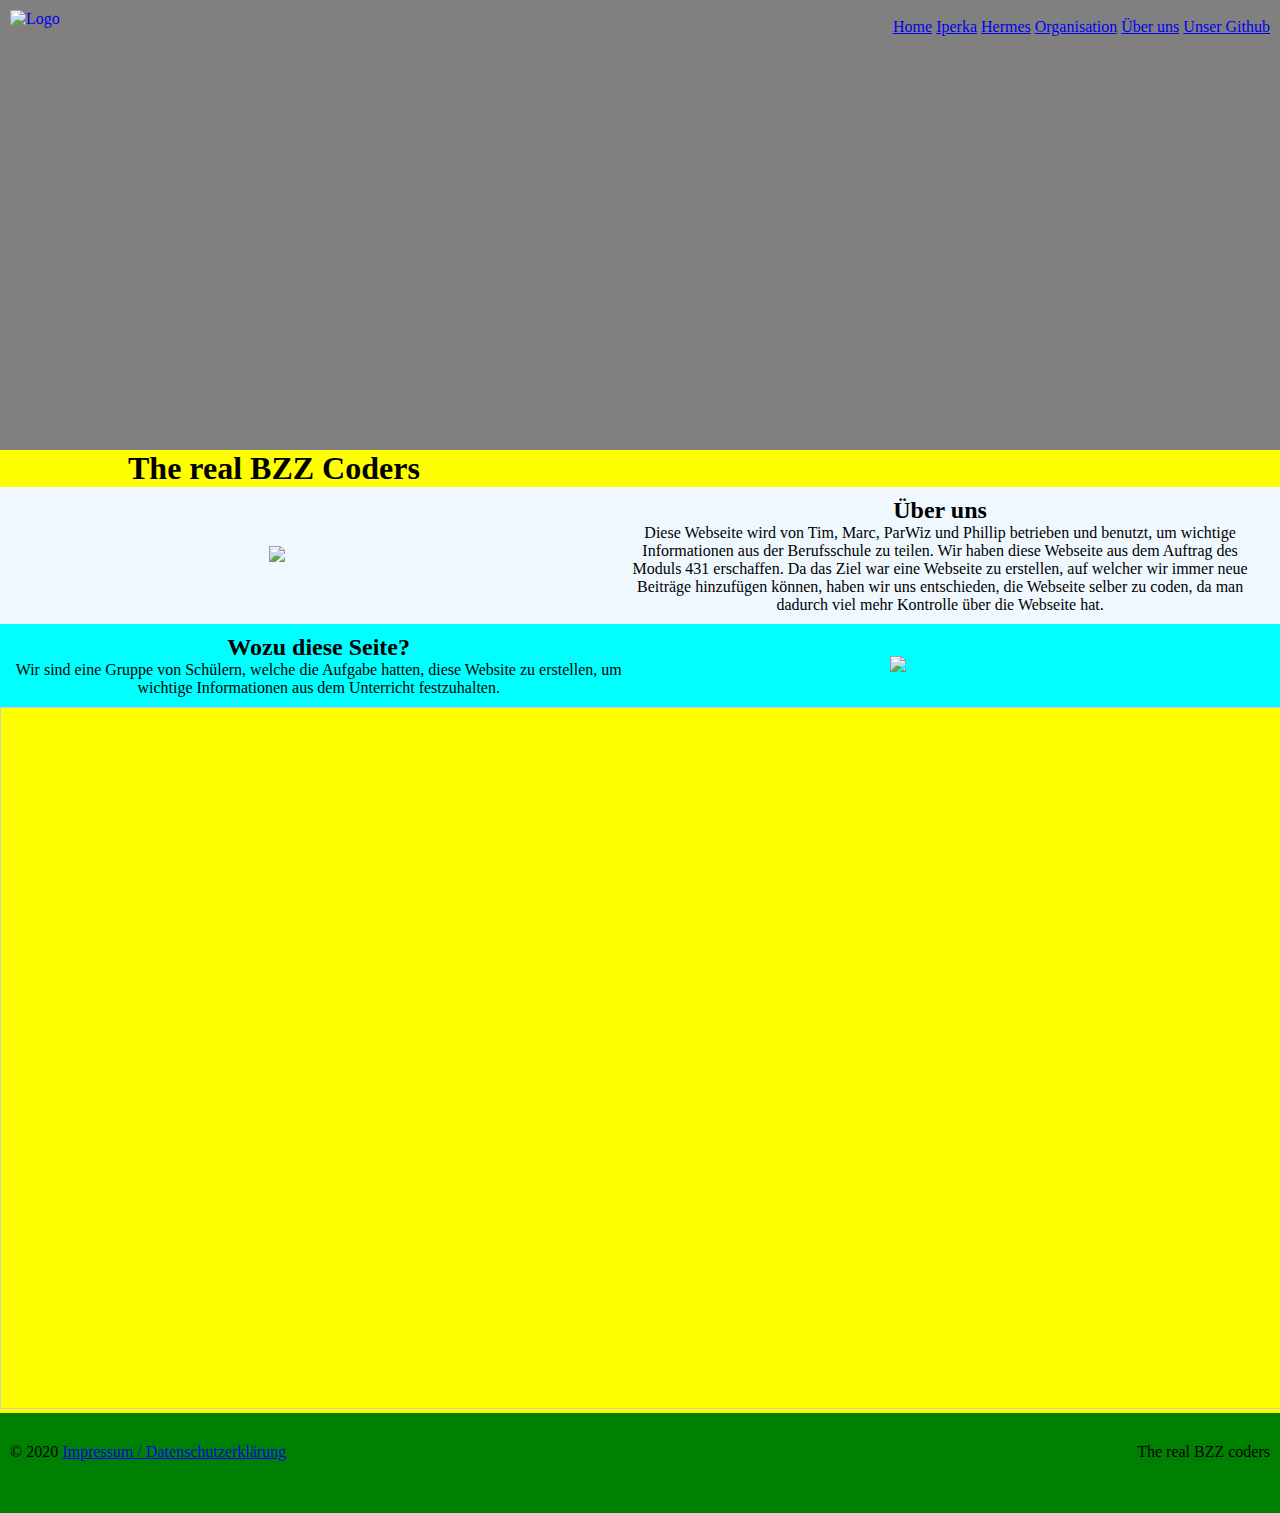
==== index.html @ c365f492 "added home thingi yey" ====
<!DOCTYPE html>
<html lang="de" dir="ltr">
  <head>
    <meta charset="utf-8">
    <link rel="stylesheet" href="css/style.css" />
    <title>Website BZZ</title> <!--TODO: Adjust title-->
  </head>
  <body>
    <div id="wrapper">
      <header>
        <div id="logo">
          <a href="index.html"><img src="/img/placeholder_logo.png" alt="Logo" id="logo_header"></a> <!--TODO: Add logo, image or text-->
        </div>

        <nav id="top_nav">
          <ul>
            <li><a href="index.html">Home</a></li>
            <li><a href="pages/iperka.html">Iperka</a></li>
            <li><a href="pages/hermes.html">Hermes</a></li>
            <li><a href="pages/organisation.html">Organisation</a></li>
            <li><a href="pages/ueber_uns.html">Über uns</a></li>
            <li><a href="https://github.com/The-real-BZZ-Coders" target="_blank">Unser Github</a></li>
          </ul>
        </nav>
      </header>

      <main>
        <h1>The real BZZ Coders</h1>

        <section id="section_about"> <!--TODO: Small description about us-->
          <div class="image_side_div"> <!--The image needs to be on the side-->
            <img src="https://via.placeholder.com/400x200"> <!--placeholder image-->
          </div>

          <div class="text_side_div"> <!--The Text needs to be on the right-->
            <h2>Über uns</h2>

            Diese Webseite wird von Tim, Marc, ParWiz und Phillip betrieben und benutzt,
            um wichtige Informationen aus der Berufsschule zu teilen.
            Wir haben diese Webseite aus dem Auftrag des Moduls 431 erschaffen.
            Da das Ziel war eine Webseite zu erstellen, auf welcher wir immer neue Beiträge hinzufügen können,
            haben wir uns entschieden, die Webseite selber zu coden, da man dadurch viel mehr Kontrolle über die Webseite hat.
          </span>
        </section>

        <section id="section_us"> <!-- QUESTION: für was isch de abschnitt scho wieder denkt??? -->
          <div class="text_side_div"> <!--The text needs to be on the left-->
            <h2>Wozu diese Seite?</h2>

            Wir sind eine Gruppe von Schülern, welche die Aufgabe hatten, diese Website zu erstellen, um wichtige Informationen
            aus dem Unterricht festzuhalten.
          </div>

          <div class="image_side_div"> <!--The image needs to be on the side-->
            <img src="https://via.placeholder.com/400x200"> <!--placeholder image-->
          </div>
        </section>

        <iframe class="clickup-embed" src="https://share.clickup.com/g/h/4-4654868-7/97e18bce96de916" frameborder="0" onmousewheel="" width="100%" height="700px" style="background: transparent; border: 1px solid #ccc;"></iframe>
      </main>

      <footer>
        <div id="footer_left"><!--TODO:delete Link-->
          &copy; 2020 <a id="link_footer" href="https://www.youtube.com/watch?v=dQw4w9WgXcQ" target="_blank">Impressum / Datenschutzerklärung</a>
        </div>

        <div id="footer_right">
          The real BZZ coders
        </div>
      </footer>
    </div>
  </body>
</html>
---- css/style.css ----
* {
  /*Removing the border around the website*/
  margin: 0;
  padding: 0;
}

html /*The full html*/{
  background-color: indigo; /*Background color*/
}

/*================Wrapper================*/
#wrapper /*The whole site*/ {
}

/*================Header================*/
header /*The whole header*/ {
  position: relative;
  padding: 0px 10px; /*distance on the left and the right, no distance on top or bottom*/
  background-color: gray; /*Background color*/
  min-height: 50vh; /*The minimum height of the header. it CAN'T be less than that*/
}

header div {
  display: inline-block;
  vertical-align: middle; /*Vertically align / center it*/
}

#top_nav /*The whole navigation in the top*/ {
  text-align: right; /*put it to the right side*/
}

#top_nav ul li /*All "li" in the top navigation*/ {
  display: inline-block; /*Put them on one line*/
}

#logo_header /*Logo in header*/ {
  position: absolute;
  min-width: 100px; /*The minimum width of the logo. it CANT be less than that*/
  max-width: 60%;
}

/*================Main================*/
main /*The whole main*/ {
  background-color: yellow; /*background color*/
}

main section /*Every section inside of main*/ {
  padding: 10px; /*Adding a distance around every section*/
}

main section div /*The whole div inside section inside main*/ {
  width: 49%; /*because of divs, 50% does not work -_-*/
  vertical-align: middle; /*Vertically align / center it*/
  display: inline-block; /*put everything inside the div on one line*/
}

main section div img /*Every image inside a div inside a section inside main*/ {
  min-width: 100px; /*Don't go under this limit*/
  max-width: 100%; /*Don't go over the original resolution*/
}

h1 {
  position: relative;
  top: 0px;
  left: 10%;
}

#section_about {
  background-color: aliceblue;
}

#section_us {
  background-color: aqua;
}

.text_side_div, .image_side_div {
  text-align: center;
}

/*================Footer================*/
footer /*the whole footer*/ {
  padding: 0px 10px; /*distance on the left and the right, no distance on top or bottom*/
  min-height: 100px; /*The minimum height of the footer. it CANT be less than that*/
  background-color: green; /*background color*/
}

#footer_left, #footer_right /*both "boxes" in the footer*/ {
  margin-top: 30px; /*Distance from the top footer border*/
}

#footer_left /*Only the left footer "box"*/ {
  float: left; /*float on the left side*/
}

#footer_right /*only the right footer "box"*/ {
  float: right; /*float on the right side*/
}
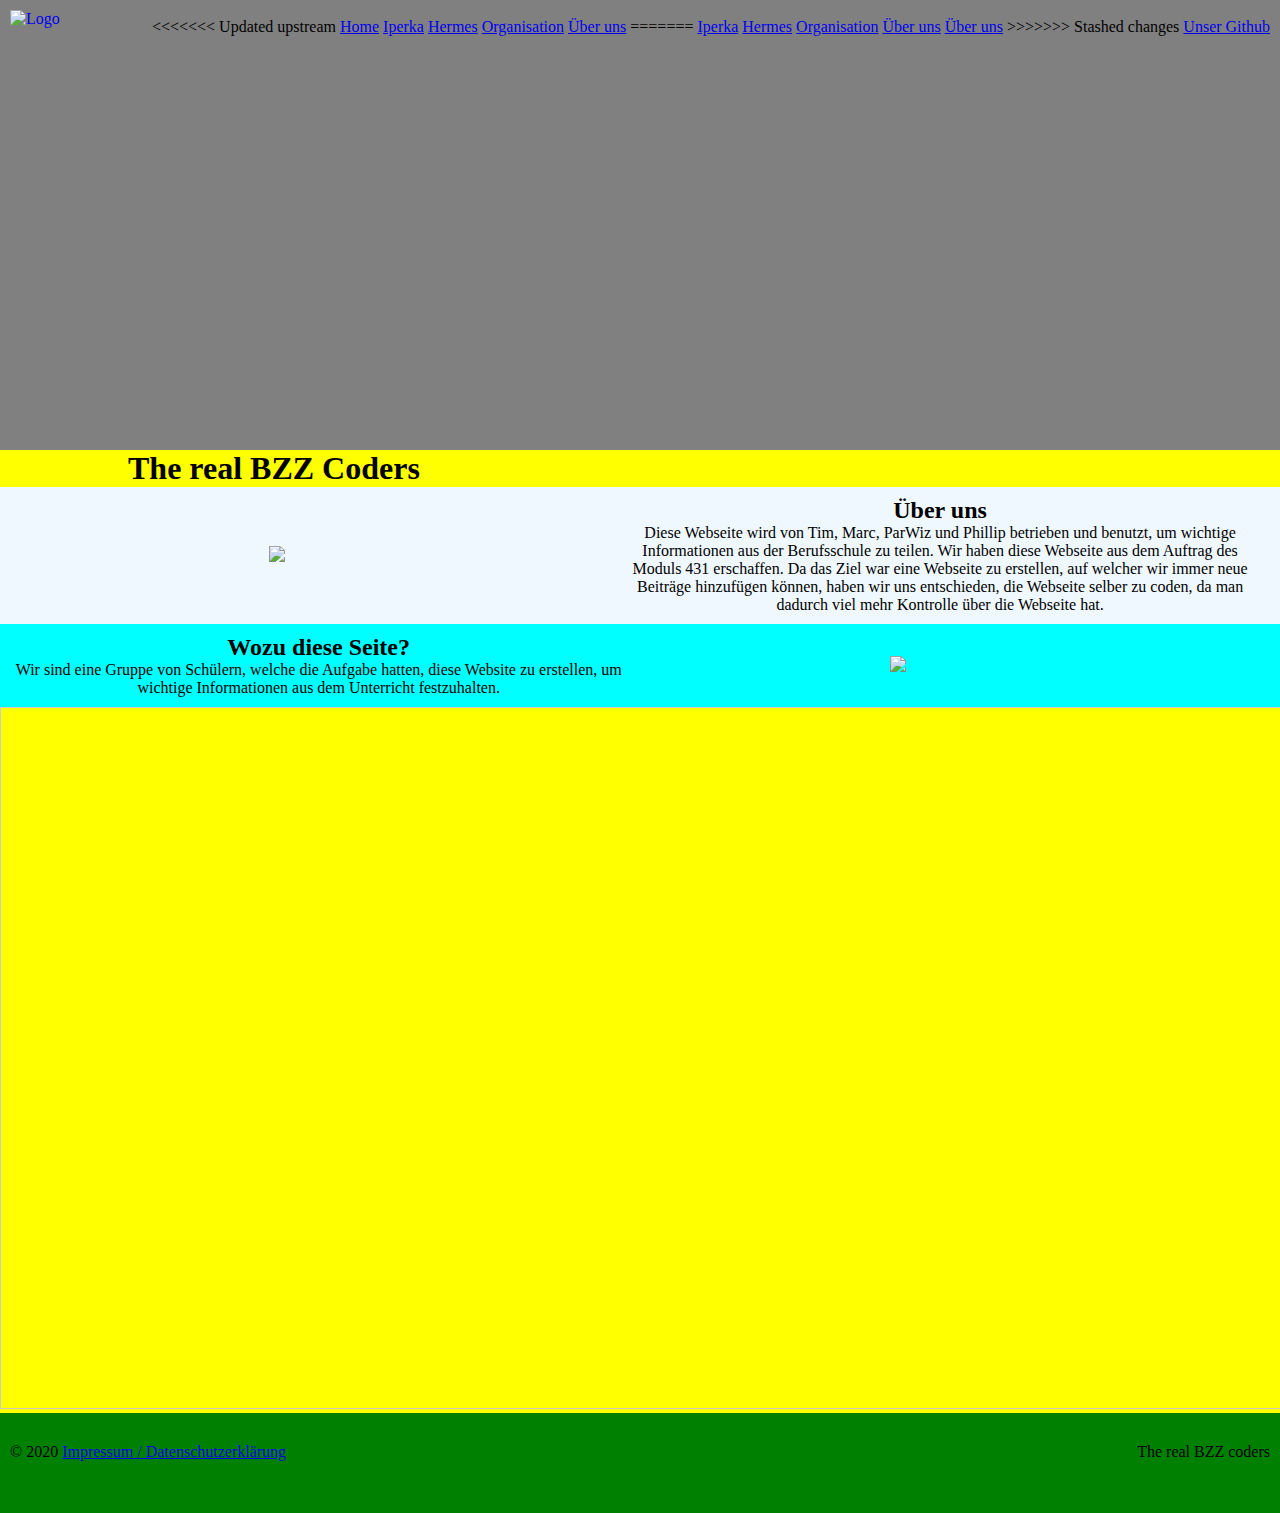
==== commit fa51839c: "Update index.html" ====
--- a/index.html
+++ b/index.html
@@ -14,11 +14,19 @@
 
         <nav id="top_nav">
           <ul>
+<<<<<<< Updated upstream
             <li><a href="index.html">Home</a></li>
             <li><a href="pages/iperka.html">Iperka</a></li>
             <li><a href="pages/hermes.html">Hermes</a></li>
             <li><a href="pages/organisation.html">Organisation</a></li>
             <li><a href="pages/ueber_uns.html">Über uns</a></li>
+=======
+            <li><a href="pages/iperka.html">Iperka</a></li> <!--TODO: link to iperka page -->
+            <li><a href="pages/hermes.html">Hermes</a></li> <!--TODO: link to hermes page -->
+            <li><a href="pages/organisation.html">Organisation</a></li> <!--TODO: link to organisation page -->
+            <li><a href="pages/ueber_uns.html">Über uns</a></li> <!--TODO: link to über uns page -->
+            <li><a href="pages/roadmap.html">Über uns</a></li>
+>>>>>>> Stashed changes
             <li><a href="https://github.com/The-real-BZZ-Coders" target="_blank">Unser Github</a></li>
           </ul>
         </nav>
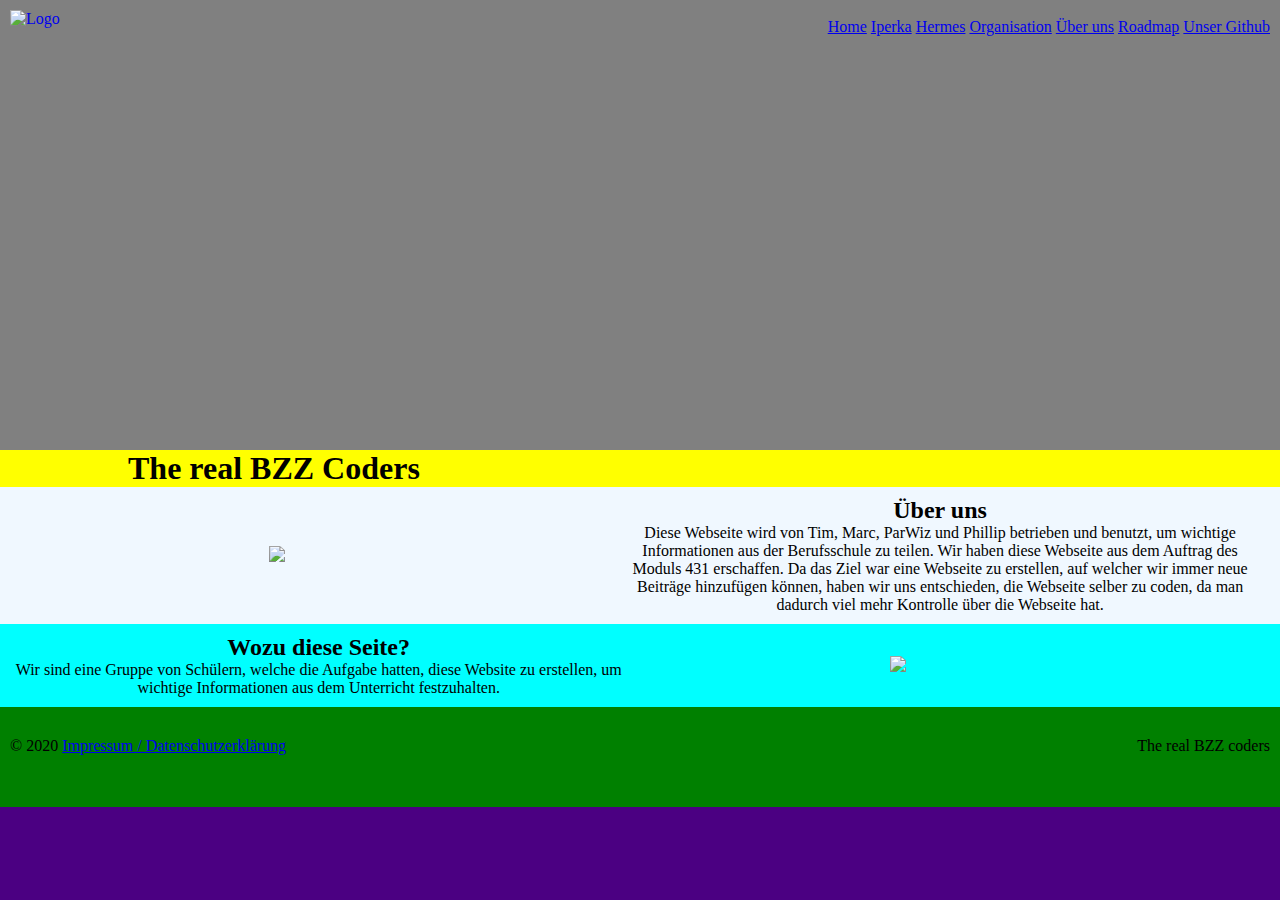
==== commit 9146a7e1: "yes" ====
--- a/index.html
+++ b/index.html
@@ -14,19 +14,12 @@
 
         <nav id="top_nav">
           <ul>
-<<<<<<< Updated upstream
             <li><a href="index.html">Home</a></li>
             <li><a href="pages/iperka.html">Iperka</a></li>
             <li><a href="pages/hermes.html">Hermes</a></li>
             <li><a href="pages/organisation.html">Organisation</a></li>
             <li><a href="pages/ueber_uns.html">Über uns</a></li>
-=======
-            <li><a href="pages/iperka.html">Iperka</a></li> <!--TODO: link to iperka page -->
-            <li><a href="pages/hermes.html">Hermes</a></li> <!--TODO: link to hermes page -->
-            <li><a href="pages/organisation.html">Organisation</a></li> <!--TODO: link to organisation page -->
-            <li><a href="pages/ueber_uns.html">Über uns</a></li> <!--TODO: link to über uns page -->
-            <li><a href="pages/roadmap.html">Über uns</a></li>
->>>>>>> Stashed changes
+            <li><a href="pages/roadmap.html">Roadmap</a></li>
             <li><a href="https://github.com/The-real-BZZ-Coders" target="_blank">Unser Github</a></li>
           </ul>
         </nav>
@@ -63,8 +56,6 @@
             <img src="https://via.placeholder.com/400x200"> <!--placeholder image-->
           </div>
         </section>
-
-        <iframe class="clickup-embed" src="https://share.clickup.com/g/h/4-4654868-7/97e18bce96de916" frameborder="0" onmousewheel="" width="100%" height="700px" style="background: transparent; border: 1px solid #ccc;"></iframe>
       </main>
 
       <footer>
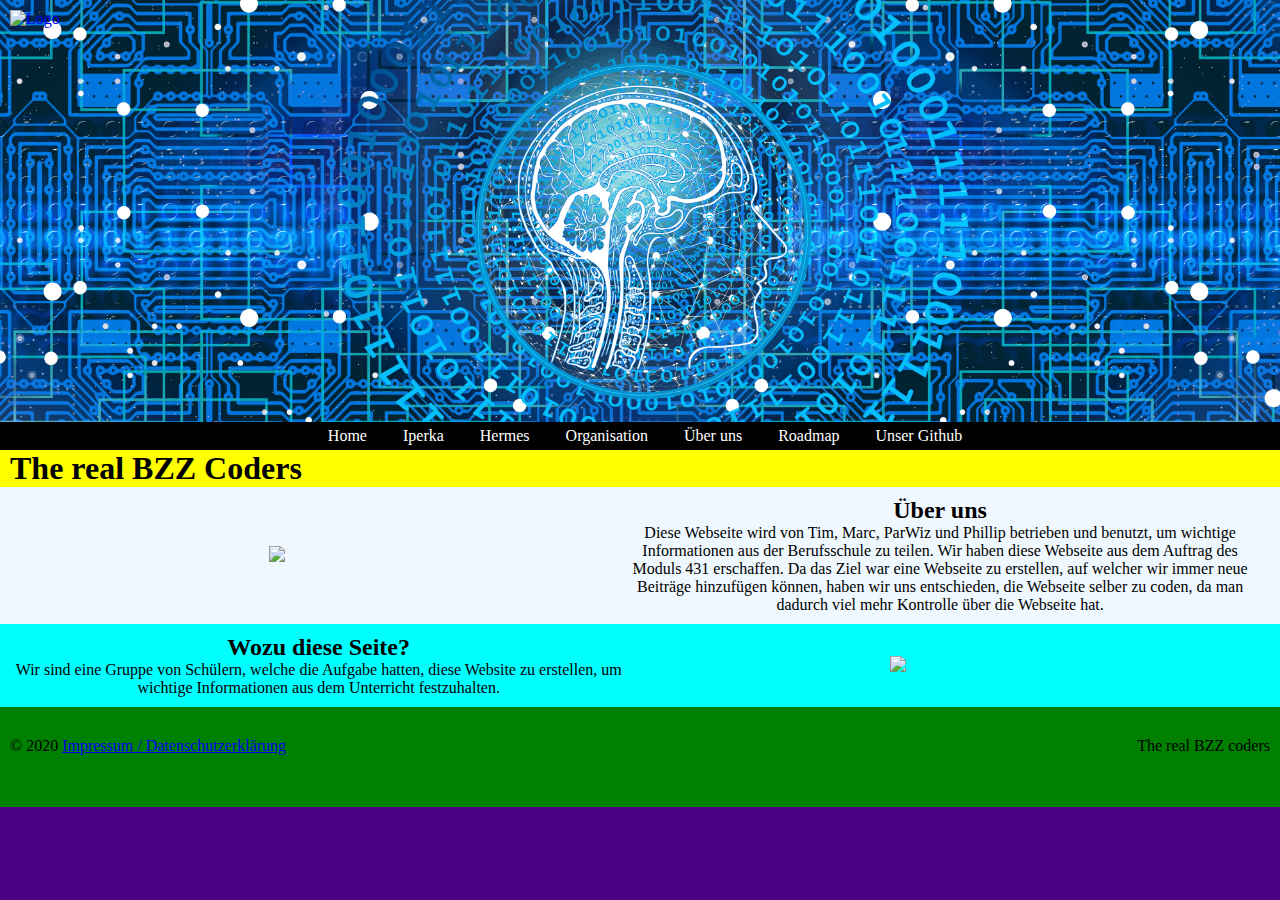
==== commit f1457323: "Merge branch 'master' into Hermes-Phillip" ====
--- a/index.html
+++ b/index.html
@@ -12,7 +12,7 @@
           <a href="index.html"><img src="/img/placeholder_logo.png" alt="Logo" id="logo_header"></a> <!--TODO: Add logo, image or text-->
         </div>
 
-        <nav id="top_nav">
+        <nav id="navbar">
           <ul>
             <li><a href="index.html">Home</a></li>
             <li><a href="pages/iperka.html">Iperka</a></li>
@@ -41,7 +41,7 @@
             Wir haben diese Webseite aus dem Auftrag des Moduls 431 erschaffen.
             Da das Ziel war eine Webseite zu erstellen, auf welcher wir immer neue Beiträge hinzufügen können,
             haben wir uns entschieden, die Webseite selber zu coden, da man dadurch viel mehr Kontrolle über die Webseite hat.
-          </span>
+          </div>
         </section>
 
         <section id="section_us"> <!-- QUESTION: für was isch de abschnitt scho wieder denkt??? -->
--- a/css/style.css
+++ b/css/style.css
@@ -10,10 +10,13 @@
 
 /*================Wrapper================*/
 #wrapper /*The whole site*/ {
+  width: 100%;
 }
 
 /*================Header================*/
 header /*The whole header*/ {
+  background-image: url(../img/background_header.jpg);
+  background-size: contain;
   position: relative;
   padding: 0px 10px; /*distance on the left and the right, no distance on top or bottom*/
   background-color: gray; /*Background color*/
@@ -25,12 +28,31 @@
   vertical-align: middle; /*Vertically align / center it*/
 }
 
-#top_nav /*The whole navigation in the top*/ {
-  text-align: right; /*put it to the right side*/
+#navbar ul {
+  width: 100%;
+  position: absolute;
+  bottom: 0;
+  left: 0;
+  padding: 5px;
+  list-style-type: none;
+  text-align: center;
+  background-color: #000;
 }
 
-#top_nav ul li /*All "li" in the top navigation*/ {
-  display: inline-block; /*Put them on one line*/
+#navbar ul li {
+  display: inline;
+}
+
+#navbar ul li a {
+  text-decoration: none;
+  padding: .2em 1em;
+  color: #fff;
+  background-color: #000;
+}
+
+#navbar ul li a:hover {
+  color: #000;
+  background-color: #fff;
 }
 
 #logo_header /*Logo in header*/ {
@@ -61,8 +83,7 @@
 
 h1 {
   position: relative;
-  top: 0px;
-  left: 10%;
+  margin-left: 10px;
 }
 
 #section_about {
@@ -73,8 +94,8 @@
   background-color: aqua;
 }
 
-.text_side_div, .image_side_div {
-  text-align: center;
+.text_side_div, .image_side_div /*Text and Image that are on the side*/ {
+  text-align: center; /*Center the content*/
 }
 
 /*================Footer================*/
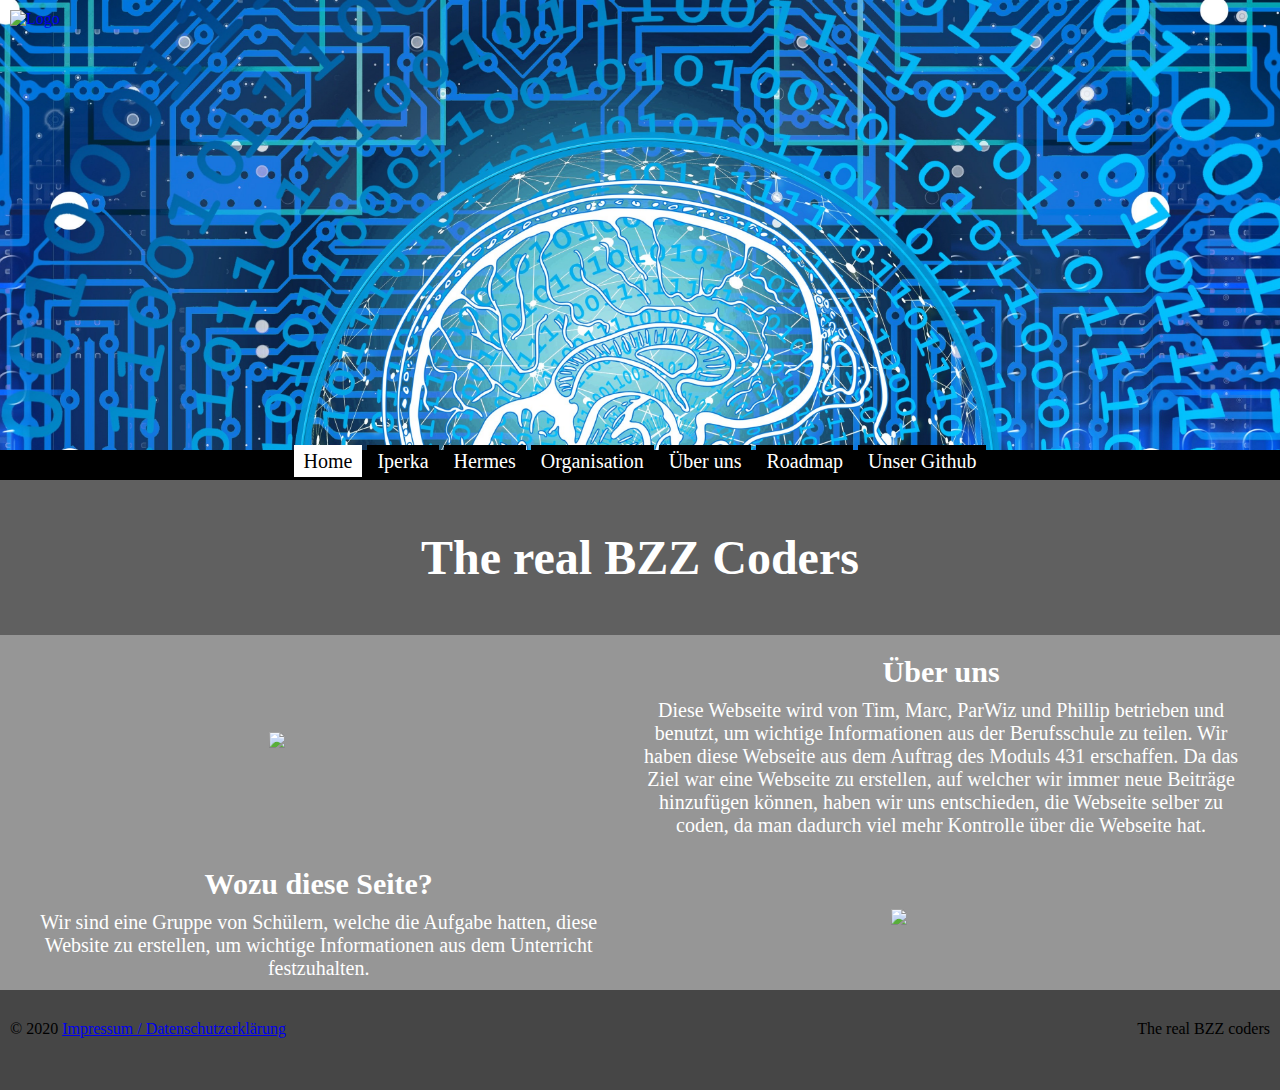
==== commit 057b9055: "even more changes" ====
--- a/index.html
+++ b/index.html
@@ -1,61 +1,63 @@
 <!DOCTYPE html>
 <html lang="de" dir="ltr">
   <head>
-    <meta charset="utf-8">
-    <link rel="stylesheet" href="css/style.css" />
+    <meta charset="utf-8" name="viewport" content="width=device-width, initial-scale=1">
+    <link rel="stylesheet" href="css/style.css">
     <title>Website BZZ</title> <!--TODO: Adjust title-->
   </head>
   <body>
     <div id="wrapper">
-      <header>
+      <header id="landing_page">
         <div id="logo">
           <a href="index.html"><img src="/img/placeholder_logo.png" alt="Logo" id="logo_header"></a> <!--TODO: Add logo, image or text-->
         </div>
-
-        <nav id="navbar">
-          <ul>
-            <li><a href="index.html">Home</a></li>
-            <li><a href="pages/iperka.html">Iperka</a></li>
-            <li><a href="pages/hermes.html">Hermes</a></li>
-            <li><a href="pages/organisation.html">Organisation</a></li>
-            <li><a href="pages/ueber_uns.html">Über uns</a></li>
-            <li><a href="pages/roadmap.html">Roadmap</a></li>
-            <li><a href="https://github.com/The-real-BZZ-Coders" target="_blank">Unser Github</a></li>
-          </ul>
-        </nav>
       </header>
 
       <main>
-        <h1>The real BZZ Coders</h1>
+        <div class="background_color">
+          <nav id="navbar">
+            <ul>
+              <li><a class="active_navbar" href="index.html">Home</a></li>
+              <li><a href="pages/iperka.html">Iperka</a></li>
+              <li><a href="pages/hermes.html">Hermes</a></li>
+              <li><a href="pages/organisation.html">Organisation</a></li>
+              <li><a href="pages/ueber_uns.html">Über uns</a></li>
+              <li><a href="pages/roadmap.html">Roadmap</a></li>
+              <li><a href="https://github.com/The-real-BZZ-Coders" target="_blank">Unser Github</a></li>
+            </ul>
+          </nav>
 
-        <section id="section_about"> <!--TODO: Small description about us-->
-          <div class="image_side_div"> <!--The image needs to be on the side-->
-            <img src="https://via.placeholder.com/400x200"> <!--placeholder image-->
-          </div>
+          <h1>The real BZZ Coders</h1>
 
-          <div class="text_side_div"> <!--The Text needs to be on the right-->
-            <h2>Über uns</h2>
+          <section id="section_about"> <!--TODO: Small description about us-->
+            <div class="image_side_div"> <!--The image needs to be on the side-->
+              <img src="https://via.placeholder.com/400x200"> <!--placeholder image-->
+            </div>
 
-            Diese Webseite wird von Tim, Marc, ParWiz und Phillip betrieben und benutzt,
-            um wichtige Informationen aus der Berufsschule zu teilen.
-            Wir haben diese Webseite aus dem Auftrag des Moduls 431 erschaffen.
-            Da das Ziel war eine Webseite zu erstellen, auf welcher wir immer neue Beiträge hinzufügen können,
-            haben wir uns entschieden, die Webseite selber zu coden, da man dadurch viel mehr Kontrolle über die Webseite hat.
-          </div>
-        </section>
+            <div class="text_side_div"> <!--The Text needs to be on the right-->
+              <h2>Über uns</h2>
 
-        <section id="section_us"> <!-- QUESTION: für was isch de abschnitt scho wieder denkt??? -->
-          <div class="text_side_div"> <!--The text needs to be on the left-->
-            <h2>Wozu diese Seite?</h2>
+              Diese Webseite wird von Tim, Marc, ParWiz und Phillip betrieben und benutzt,
+              um wichtige Informationen aus der Berufsschule zu teilen.
+              Wir haben diese Webseite aus dem Auftrag des Moduls 431 erschaffen.
+              Da das Ziel war eine Webseite zu erstellen, auf welcher wir immer neue Beiträge hinzufügen können,
+              haben wir uns entschieden, die Webseite selber zu coden, da man dadurch viel mehr Kontrolle über die Webseite hat.
+            </div>
+          </section>
 
-            Wir sind eine Gruppe von Schülern, welche die Aufgabe hatten, diese Website zu erstellen, um wichtige Informationen
-            aus dem Unterricht festzuhalten.
-          </div>
+          <section id="section_us"> <!-- QUESTION: für was isch de abschnitt scho wieder denkt??? -->
+            <div class="text_side_div"> <!--The text needs to be on the left-->
+              <h2>Wozu diese Seite?</h2>
 
-          <div class="image_side_div"> <!--The image needs to be on the side-->
-            <img src="https://via.placeholder.com/400x200"> <!--placeholder image-->
-          </div>
-        </section>
+              Wir sind eine Gruppe von Schülern, welche die Aufgabe hatten, diese Website zu erstellen, um wichtige Informationen
+              aus dem Unterricht festzuhalten.
+            </div>
+
+            <div class="image_side_div"> <!--The image needs to be on the side-->
+              <img src="https://via.placeholder.com/400x200"> <!--placeholder image-->
+            </div>
+          </section>
+        </div>
       </main>
 
       <footer>
--- a/css/style.css
+++ b/css/style.css
@@ -5,22 +5,40 @@
 }
 
 html /*The full html*/{
-  background-color: indigo; /*Background color*/
+  background-color: white; /*Background color*/
+  scroll-behavior: smooth; /*Make the website go smoooth*/
 }
 
 /*================Wrapper================*/
-#wrapper /*The whole site*/ {
-  width: 100%;
+
+/*================h================*/
+h1 {
+  padding: 50px 0;
+  text-align: center;
+  font-size: 48px;
+  background: rgba(90, 90, 90, 0.9);
+}
+
+h2 {
+  padding: 10px 0;
+  text-align: center;
 }
 
 /*================Header================*/
 header /*The whole header*/ {
   background-image: url(../img/background_header.jpg);
-  background-size: contain;
+  background-size: cover;
+  background-repeat: no-repeat;
+  background-position: center;
+  background-attachment: fixed;
   position: relative;
   padding: 0px 10px; /*distance on the left and the right, no distance on top or bottom*/
   background-color: gray; /*Background color*/
-  min-height: 50vh; /*The minimum height of the header. it CAN'T be less than that*/
+  height: 20vh;
+}
+
+#landing_page /* NOTE: Make the landing page bigger */ {
+  height: 50vh; /*The minimum height of the header. it CAN'T be less than that*/
 }
 
 header div {
@@ -28,25 +46,30 @@
   vertical-align: middle; /*Vertically align / center it*/
 }
 
+#navbar {
+  position: sticky;
+  top: 0;
+  height: 30px;
+}
+
 #navbar ul {
-  width: 100%;
-  position: absolute;
-  bottom: 0;
-  left: 0;
-  padding: 5px;
+  padding-left: 5px;
+  padding-right: 5px;
+  width: calc(100% - 10px); /* NOTE: Wegen dem Padding muss ich die Pixel vom den breite abrechnen. sonst ist es zu breit -_- */
   list-style-type: none;
   text-align: center;
-  background-color: #000;
+  background-color: black; /* NOTE: The color of the whole thing. black */
+  height: 100%;
 }
 
 #navbar ul li {
   display: inline;
 }
 
-#navbar ul li a {
+#navbar ul li a /* NOTE: The text/buttons */ {
   text-decoration: none;
-  padding: .2em 1em;
-  color: #fff;
+  padding: 5px 10px; /* NOTE: The size of the buttons. top/bottom left/right */
+  color: white; /* NOTE: Text color */
   background-color: #000;
 }
 
@@ -55,15 +78,32 @@
   background-color: #fff;
 }
 
+#navbar li .active_navbar /* NOTE: The currently active navbar */{
+  color: black; /* NOTE: Text is black */
+  background-color: white; /* NOTE: background is white */
+}
+
 #logo_header /*Logo in header*/ {
   position: absolute;
-  min-width: 100px; /*The minimum width of the logo. it CANT be less than that*/
-  max-width: 60%;
+
+  min-width: 100px; /*The minimum width of the logo. it CANT be less than that.*/
+  max-width: 60%; /*max width, based on the original resolution*/
 }
 
 /*================Main================*/
-main /*The whole main*/ {
-  background-color: yellow; /*background color*/
+main {
+  background-image: url(../img/lightbulb.jpg);
+  background-repeat: no-repeat;
+  background-position: center;
+  background-size: cover;
+  background-attachment: fixed;
+
+  color: white;
+  font-size: 20px;
+}
+
+.background_color /* NOTE:  */ {
+  background-color: rgba(80, 80, 80, 0.6);
 }
 
 main section /*Every section inside of main*/ {
@@ -81,17 +121,8 @@
   max-width: 100%; /*Don't go over the original resolution*/
 }
 
-h1 {
-  position: relative;
-  margin-left: 10px;
-}
-
-#section_about {
-  background-color: aliceblue;
-}
-
-#section_us {
-  background-color: aqua;
+.gray_background {
+  background-color: rgb(195, 195, 195);
 }
 
 .text_side_div, .image_side_div /*Text and Image that are on the side*/ {
@@ -102,7 +133,7 @@
 footer /*the whole footer*/ {
   padding: 0px 10px; /*distance on the left and the right, no distance on top or bottom*/
   min-height: 100px; /*The minimum height of the footer. it CANT be less than that*/
-  background-color: green; /*background color*/
+  background-color: rgb(70, 70, 70); /*background color*/
 }
 
 #footer_left, #footer_right /*both "boxes" in the footer*/ {
@@ -116,3 +147,83 @@
 #footer_right /*only the right footer "box"*/ {
   float: right; /*float on the right side*/
 }
+
+/*================Page: über uns================*/
+.person_desc ul {
+  padding-left: 20px;
+  text-align: left;
+  list-style: none;
+}
+
+.person_img_right {
+  text-align: right;
+}
+
+.person_img_left {
+  text-align: left;
+}
+
+.grid-container {
+  text-align: center;
+  display: grid;
+  grid-template-columns: 1fr 1fr 1fr 1fr;
+  grid-template-rows: 1fr 1fr 1fr 1fr;
+  gap: 20px 5px;
+  grid-template-areas:
+    "person1 person1 person2 person2"
+    "person1 person1 person2 person2"
+    "person3 person3 person4 person4"
+    "person3 person3 person4 person4";
+}
+.person1 {
+  display: grid;
+  grid-template-columns: 1fr 1fr;
+  grid-template-rows: 0.5fr 1.5fr;
+  gap: 1px 1px;
+  grid-template-areas:
+    "name1 ."
+    "text1 image1";
+  grid-area: person1;
+}
+.name1 { grid-area: name1; }
+.text1 { grid-area: text1; }
+.image1 { grid-area: image1; }
+.person2 {
+  display: grid;
+  grid-template-columns: 1fr 1fr;
+  grid-template-rows: 0.5fr 1.5fr;
+  gap: 1px 1px;
+  grid-template-areas:
+    "name2 name2"
+    "image2 text2";
+  grid-area: person2;
+}
+.name2 { grid-area: name2; }
+.image2 { grid-area: image2; }
+.text2 { grid-area: text2; }
+.person3 {
+  display: grid;
+  grid-template-columns: 1fr 1fr;
+  grid-template-rows: 0.5fr 1.5fr;
+  gap: 1px 1px;
+  grid-template-areas:
+    "name3 name3"
+    "text3 image3";
+  grid-area: person3;
+}
+.name3 { grid-area: name3; }
+.text3 { grid-area: text3; }
+.image3 { grid-area: image3; }
+.person4 {
+  display: grid;
+  grid-template-columns: 1fr 1fr;
+  grid-template-rows: 0.5fr 1.5fr;
+  gap: 1px 1px;
+  grid-template-areas:
+    "name4 name4"
+    "image4 text4";
+  grid-area: person4;
+}
+.name4 { grid-area: name4; }
+.image4 { grid-area: image4; }
+.text4 { grid-area: text4; }
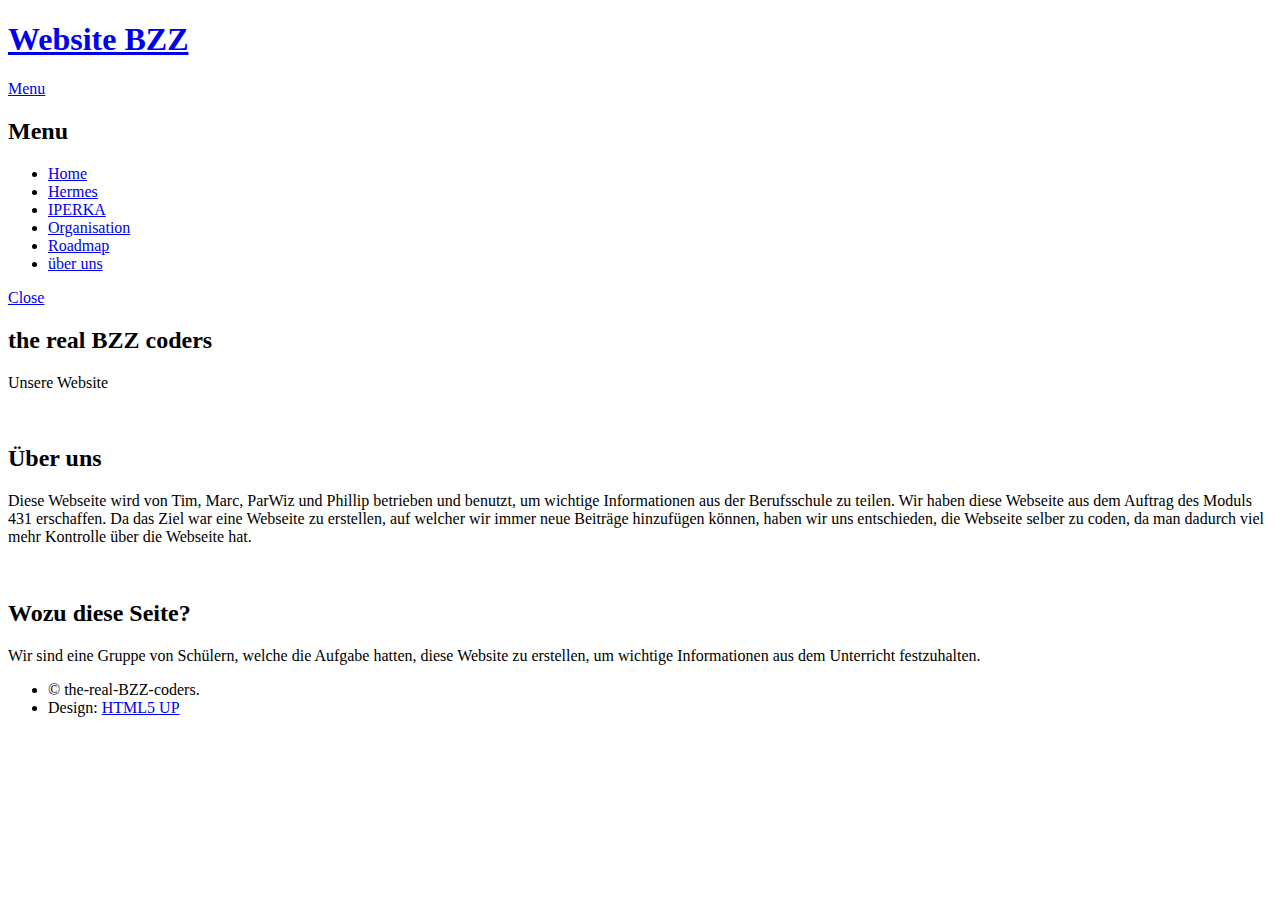
==== commit 9c99957f: "yes babyyy" ====
--- a/index.html
+++ b/index.html
@@ -1,74 +1,183 @@
-<!DOCTYPE html>
-<html lang="de" dir="ltr">
-  <head>
-    <meta charset="utf-8" name="viewport" content="width=device-width, initial-scale=1">
-    <link rel="stylesheet" href="css/style.css">
-    <title>Website BZZ</title> <!--TODO: Adjust title-->
-  </head>
-  <body>
-    <div id="wrapper">
-      <header id="landing_page">
-        <div id="logo">
-          <a href="index.html"><img src="/img/placeholder_logo.png" alt="Logo" id="logo_header"></a> <!--TODO: Add logo, image or text-->
-        </div>
-      </header>
+<!DOCTYPE HTML>
+<!--
+	Solid State by HTML5 UP
+	html5up.net | @ajlkn
+	Free for personal and commercial use under the CCA 3.0 license (html5up.net/license)
+-->
+<html>
+	<head>
+		<title>Website BZZ</title>
+		<meta charset="utf-8" />
+		<meta name="viewport" content="width=device-width, initial-scale=1, user-scalable=no" />
+		<link rel="stylesheet" href="css/main.css" />
+		<noscript><link rel="stylesheet" href="assets/css/noscript.css" /></noscript>
+	</head>
+	<body class="is-preload">
 
-      <main>
-        <div class="background_color">
-          <nav id="navbar">
-            <ul>
-              <li><a class="active_navbar" href="index.html">Home</a></li>
-              <li><a href="pages/iperka.html">Iperka</a></li>
-              <li><a href="pages/hermes.html">Hermes</a></li>
-              <li><a href="pages/organisation.html">Organisation</a></li>
-              <li><a href="pages/ueber_uns.html">Über uns</a></li>
-              <li><a href="pages/roadmap.html">Roadmap</a></li>
-              <li><a href="https://github.com/The-real-BZZ-Coders" target="_blank">Unser Github</a></li>
-            </ul>
-          </nav>
+		<!-- Page Wrapper -->
+			<div id="page-wrapper">
 
-          <h1>The real BZZ Coders</h1>
+				<!-- Header -->
+					<header id="header" class="alt">
+						<h1><a href="index.html">Website BZZ</a></h1>
+						<nav>
+							<a href="#menu">Menu</a>
+						</nav>
+					</header>
 
-          <section id="section_about"> <!--TODO: Small description about us-->
-            <div class="image_side_div"> <!--The image needs to be on the side-->
-              <img src="https://via.placeholder.com/400x200"> <!--placeholder image-->
-            </div>
+				<!-- Menu -->
+					<nav id="menu">
+						<div class="inner">
+							<h2>Menu</h2>
+							<ul class="links">
+								<li><a href="index.html">Home</a></li>
+								<li><a href="pages/hermes.html">Hermes</a></li>
+								<li><a href="pages/iperka.html">IPERKA</a></li>
+								<li><a href="pages/Organisation.html">Organisation</a></li>
+								<li><a href="pages/roadmap.html">Roadmap</a></li>
+								<li><a href="pages/ueber_uns.html">über uns</a></li>
+							</ul>
+							<a href="#" class="close">Close</a>
+						</div>
+					</nav>
 
-            <div class="text_side_div"> <!--The Text needs to be on the right-->
-              <h2>Über uns</h2>
+				<!-- Banner -->
+					<section id="banner">
+						<div class="inner">
+							<div class="logo"><span class="icon fa-gem"></span></div>
+							<h2>the real BZZ coders</h2>
+							<p>Unsere Website</p> <!-- TODO: change subtitle -->
+						</div>
+					</section>
 
-              Diese Webseite wird von Tim, Marc, ParWiz und Phillip betrieben und benutzt,
-              um wichtige Informationen aus der Berufsschule zu teilen.
-              Wir haben diese Webseite aus dem Auftrag des Moduls 431 erschaffen.
-              Da das Ziel war eine Webseite zu erstellen, auf welcher wir immer neue Beiträge hinzufügen können,
-              haben wir uns entschieden, die Webseite selber zu coden, da man dadurch viel mehr Kontrolle über die Webseite hat.
-            </div>
-          </section>
+				<!-- Wrapper -->
+					<section id="wrapper">
 
-          <section id="section_us"> <!-- QUESTION: für was isch de abschnitt scho wieder denkt??? -->
-            <div class="text_side_div"> <!--The text needs to be on the left-->
-              <h2>Wozu diese Seite?</h2>
+						<!-- One -->
+							<section id="one" class="wrapper spotlight style1">
+								<div class="inner">
+									<a href="#" class="image"><img src="https://via.placeholder.com/276x276" alt="" /></a>
+									<div class="content">
+										<h2 class="major">Über uns</h2>
+										<p>Diese Webseite wird von Tim, Marc, ParWiz und Phillip betrieben und benutzt, um wichtige Informationen aus der Berufsschule zu teilen. Wir haben diese Webseite aus dem Auftrag des Moduls 431 erschaffen. Da das Ziel war eine Webseite zu erstellen, auf welcher wir immer neue Beiträge hinzufügen können, haben wir uns entschieden, die Webseite selber zu coden, da man dadurch viel mehr Kontrolle über die Webseite hat.</p>
+										<!--<a href="#" class="special">Learn more</a>-->
+									</div>
+								</div>
+							</section>
 
-              Wir sind eine Gruppe von Schülern, welche die Aufgabe hatten, diese Website zu erstellen, um wichtige Informationen
-              aus dem Unterricht festzuhalten.
-            </div>
+						<!-- Two -->
+							<section id="two" class="wrapper alt spotlight style2">
+								<div class="inner">
+									<a href="#" class="image"><img src="https://via.placeholder.com/276x276" alt="" /></a>
+									<div class="content">
+										<h2 class="major">Wozu diese Seite?</h2>
+										<p>Wir sind eine Gruppe von Schülern, welche die Aufgabe hatten, diese Website zu erstellen, um wichtige Informationen aus dem Unterricht festzuhalten.</p>
+										<!--<a href="#" class="special">Learn more</a>-->
+									</div>
+								</div>
+							</section>
 
-            <div class="image_side_div"> <!--The image needs to be on the side-->
-              <img src="https://via.placeholder.com/400x200"> <!--placeholder image-->
-            </div>
-          </section>
-        </div>
-      </main>
+						<!-- Three -->
+							<!--<section id="three" class="wrapper spotlight style3">
+								<div class="inner">
+									<a href="#" class="image"><img src="https://via.placeholder.com/276x276" alt="" /></a>
+									<div class="content">
+										<h2 class="major">Nullam dignissim</h2>
+										<p>Lorem ipsum dolor sit amet, etiam lorem adipiscing elit. Cras turpis ante, nullam sit amet turpis non, sollicitudin posuere urna. Mauris id tellus arcu. Nunc vehicula id nulla dignissim dapibus. Nullam ultrices, neque et faucibus viverra, ex nulla cursus.</p>
+										<a href="#" class="special">Learn more</a>
+									</div>
+								</div>
+							</section>-->
 
-      <footer>
-        <div id="footer_left"><!--TODO:delete Link-->
-          &copy; 2020 <a id="link_footer" href="https://www.youtube.com/watch?v=dQw4w9WgXcQ" target="_blank">Impressum / Datenschutzerklärung</a>
-        </div>
+						<!-- Four -->
+							<!--<section id="four" class="wrapper alt style1">
+								<div class="inner">
+									<h2 class="major">Vitae phasellus</h2>
+									<p>Cras mattis ante fermentum, malesuada neque vitae, eleifend erat. Phasellus non pulvinar erat. Fusce tincidunt, nisl eget mattis egestas, purus ipsum consequat orci, sit amet lobortis lorem lacus in tellus. Sed ac elementum arcu. Quisque placerat auctor laoreet.</p>
+									<section class="features">
+										<article>
+											<a href="#" class="image"><img src="https://via.placeholder.com/506x295" alt="" /></a>
+											<h3 class="major">Sed feugiat lorem</h3>
+											<p>Lorem ipsum dolor sit amet, consectetur adipiscing vehicula id nulla dignissim dapibus ultrices.</p>
+											<a href="#" class="special">Learn more</a>
+										</article>
+										<article>
+											<a href="#" class="image"><img src="https://via.placeholder.com/506x295" alt="" /></a>
+											<h3 class="major">Nisl placerat</h3>
+											<p>Lorem ipsum dolor sit amet, consectetur adipiscing vehicula id nulla dignissim dapibus ultrices.</p>
+											<a href="#" class="special">Learn more</a>
+										</article>
+										<article>
+											<a href="#" class="image"><img src="https://via.placeholder.com/506x295" alt="" /></a>
+											<h3 class="major">Ante fermentum</h3>
+											<p>Lorem ipsum dolor sit amet, consectetur adipiscing vehicula id nulla dignissim dapibus ultrices.</p>
+											<a href="#" class="special">Learn more</a>
+										</article>
+										<article>
+											<a href="#" class="image"><img src="https://via.placeholder.com/506x295" alt="" /></a>
+											<h3 class="major">Fusce consequat</h3>
+											<p>Lorem ipsum dolor sit amet, consectetur adipiscing vehicula id nulla dignissim dapibus ultrices.</p>
+											<a href="#" class="special">Learn more</a>
+										</article>
+									</section>
+									<ul class="actions">
+										<li><a href="#" class="button">Browse All</a></li>
+									</ul>
+								</div>
+							</section>-->
 
-        <div id="footer_right">
-          The real BZZ coders
-        </div>
-      </footer>
-    </div>
-  </body>
+					</section>
+
+				<!-- Footer -->
+					<section id="footer">
+						<div class="inner">
+							<!--<h2 class="major">Get in touch</h2>
+							<p>Cras mattis ante fermentum, malesuada neque vitae, eleifend erat. Phasellus non pulvinar erat. Fusce tincidunt, nisl eget mattis egestas, purus ipsum consequat orci, sit amet lobortis lorem lacus in tellus. Sed ac elementum arcu. Quisque placerat auctor laoreet.</p>
+							<form method="post" action="#">
+								<div class="fields">
+									<div class="field">
+										<label for="name">Name</label>
+										<input type="text" name="name" id="name" />
+									</div>
+									<div class="field">
+										<label for="email">Email</label>
+										<input type="email" name="email" id="email" />
+									</div>
+									<div class="field">
+										<label for="message">Message</label>
+										<textarea name="message" id="message" rows="4"></textarea>
+									</div>
+								</div>
+								<ul class="actions">
+									<li><input type="submit" value="Send Message" /></li>
+								</ul>
+							</form>
+							<ul class="contact">
+								<li class="icon solid fa-home">
+									Untitled Inc<br />
+									1234 Somewhere Road Suite #2894<br />
+									Nashville, TN 00000-0000
+								</li>
+								<li class="icon solid fa-phone">(000) 000-0000</li>
+								<li class="icon solid fa-envelope"><a href="#">information@untitled.tld</a></li>
+								<li class="icon brands fa-twitter"><a href="#">twitter.com/untitled-tld</a></li>
+								<li class="icon brands fa-facebook-f"><a href="#">facebook.com/untitled-tld</a></li>
+								<li class="icon brands fa-instagram"><a href="#">instagram.com/untitled-tld</a></li>
+							</ul>-->
+							<ul class="copyright">
+								<li>&copy; the-real-BZZ-coders.</li><li>Design: <a href="http://html5up.net">HTML5 UP</a></li>
+							</ul>
+						</div>
+					</section>
+			</div>
+
+		<!-- Scripts -->
+			<script src="js/jquery.min.js"></script>
+			<script src="js/jquery.scrollex.min.js"></script>
+			<script src="js/browser.min.js"></script>
+			<script src="js/breakpoints.min.js"></script>
+			<script src="js/util.js"></script>
+			<script src="js/main.js"></script>
+
+	</body>
 </html>
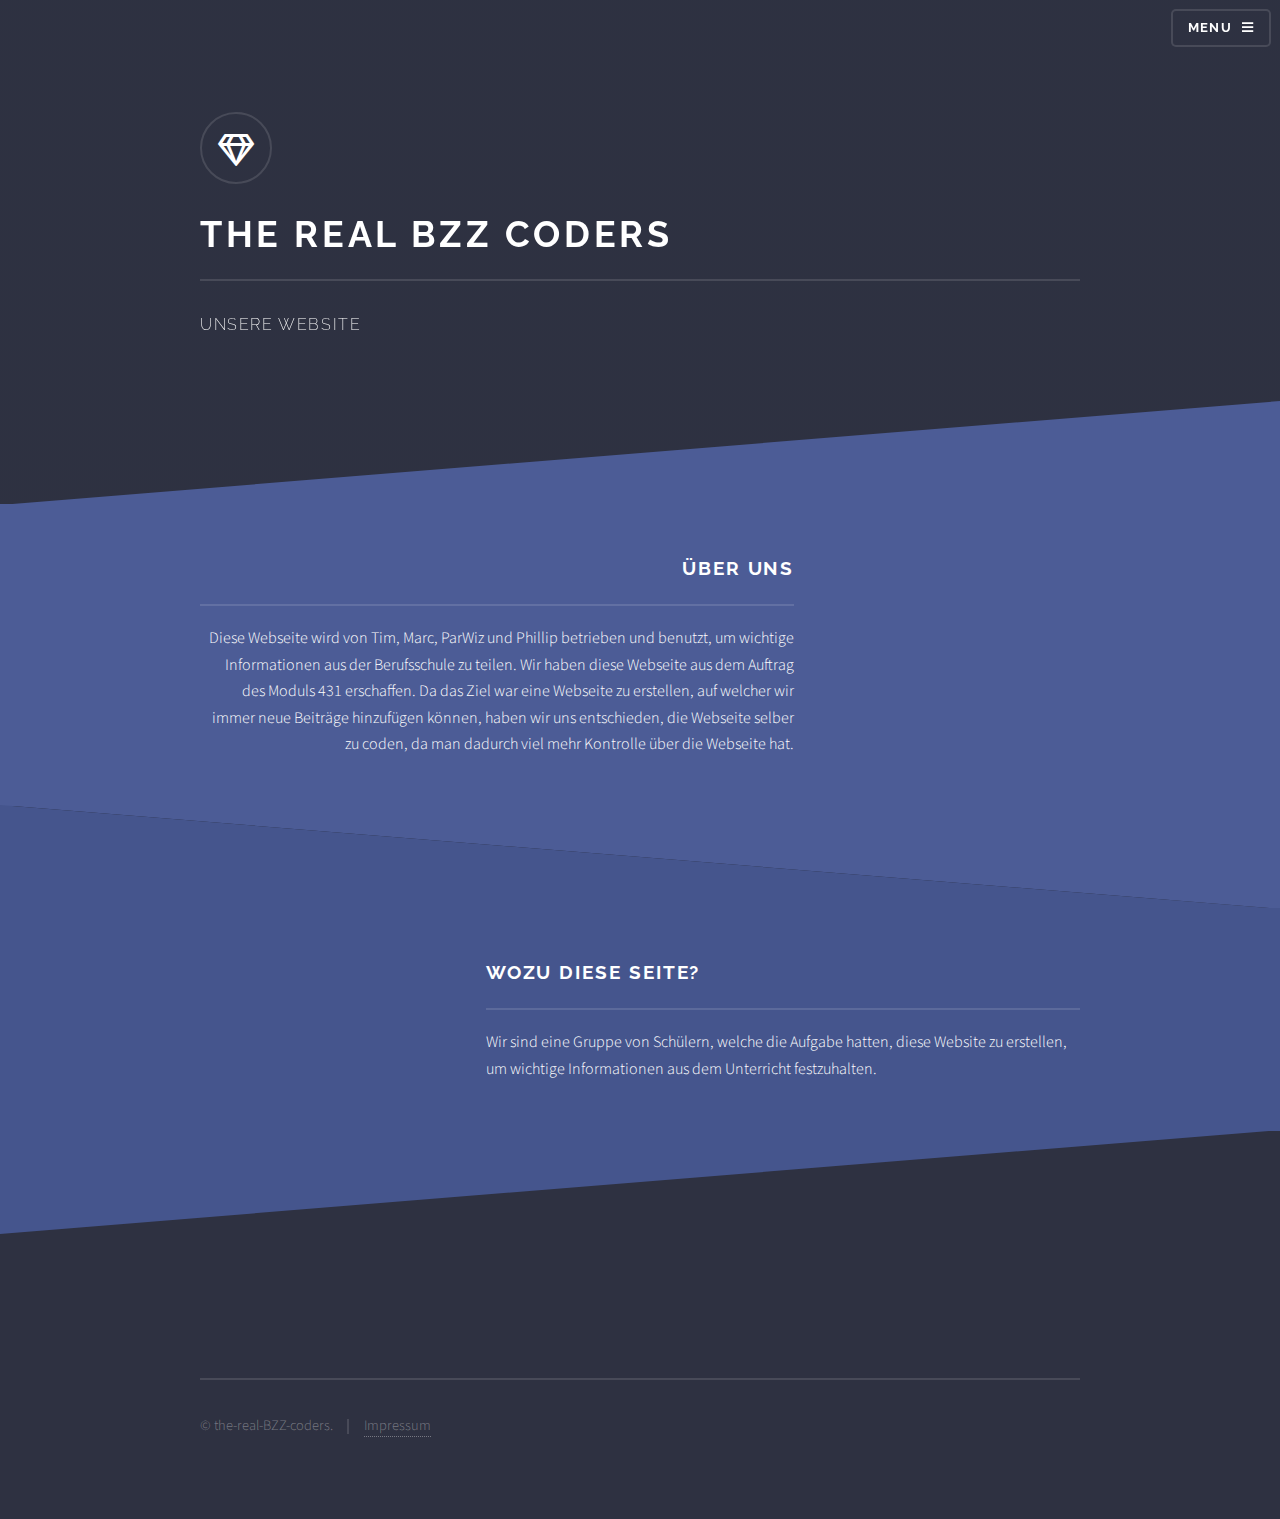
==== commit 97d901f9: "readded our impressum :wink:" ====
--- a/index.html
+++ b/index.html
@@ -33,7 +33,7 @@
 								<li><a href="index.html">Home</a></li>
 								<li><a href="pages/hermes.html">Hermes</a></li>
 								<li><a href="pages/iperka.html">IPERKA</a></li>
-								<li><a href="pages/Organisation.html">Organisation</a></li>
+								<li><a href="pages/organisation.html">Organisation</a></li>
 								<li><a href="pages/roadmap.html">Roadmap</a></li>
 								<li><a href="pages/ueber_uns.html">über uns</a></li>
 							</ul>
@@ -165,7 +165,7 @@
 								<li class="icon brands fa-instagram"><a href="#">instagram.com/untitled-tld</a></li>
 							</ul>-->
 							<ul class="copyright">
-								<li>&copy; the-real-BZZ-coders.</li><li>Design: <a href="http://html5up.net">HTML5 UP</a></li>
+								<li>&copy; the-real-BZZ-coders.</li><li><a href="https://www.youtube.com/watch?v=dQw4w9WgXcQ">Impressum</a></li>
 							</ul>
 						</div>
 					</section>
--- a/css/main.css
+++ b/css/main.css
@@ -0,0 +1,4158 @@
+@import url(fontawesome-all.min.css);
+@import url("https://fonts.googleapis.com/css?family=Raleway:200,700|Source+Sans+Pro:300,600,300italic,600italic");
+
+/*
+	Solid State by HTML5 UP
+	html5up.net | @ajlkn
+	Free for personal and commercial use under the CCA 3.0 license (html5up.net/license)
+*/
+
+html, body, div, span, applet, object,
+iframe, h1, h2, h3, h4, h5, h6, p, blockquote,
+pre, a, abbr, acronym, address, big, cite,
+code, del, dfn, em, img, ins, kbd, q, s, samp,
+small, strike, strong, sub, sup, tt, var, b,
+u, i, center, dl, dt, dd, ol, ul, li, fieldset,
+form, label, legend, table, caption, tbody,
+tfoot, thead, tr, th, td, article, aside,
+canvas, details, embed, figure, figcaption,
+footer, header, hgroup, menu, nav, output, ruby,
+section, summary, time, mark, audio, video {
+	margin: 0;
+	padding: 0;
+	border: 0;
+	font-size: 100%;
+	font: inherit;
+	vertical-align: baseline;
+	scroll-behavior: smooth;
+}
+
+article, aside, details, figcaption, figure,
+footer, header, hgroup, menu, nav, section {
+	display: block;}
+
+body {
+	line-height: 1;
+}
+
+ol, ul {
+	list-style: none;
+}
+
+blockquote, q {
+	quotes: none;
+}
+
+	blockquote:before, blockquote:after, q:before, q:after {
+		content: '';
+		content: none;
+	}
+
+table {
+	border-collapse: collapse;
+	border-spacing: 0;
+}
+
+body {
+	-webkit-text-size-adjust: none;
+}
+
+mark {
+	background-color: transparent;
+	color: inherit;
+}
+
+input::-moz-focus-inner {
+	border: 0;
+	padding: 0;
+}
+
+input, select, textarea {
+	-moz-appearance: none;
+	-webkit-appearance: none;
+	-ms-appearance: none;
+	appearance: none;
+}
+
+/* Basic */
+
+	@-ms-viewport {
+		width: device-width;
+	}
+
+	body {
+		-ms-overflow-style: scrollbar;
+	}
+
+	@media screen and (max-width: 480px) {
+
+		html, body {
+			min-width: 320px;
+		}
+
+	}
+
+	html {
+		box-sizing: border-box;
+	}
+
+	*, *:before, *:after {
+		box-sizing: inherit;
+	}
+
+	body {
+		background-color: #2e3141;
+		background-image: linear-gradient(to top, rgba(46, 49, 65, 0.8), rgba(46, 49, 65, 0.8)), url("../../../img/artificial-intelligence.jpg");
+		background-size: auto,+ cover;
+		background-attachment: fixed,+ fixed;
+		background-position: center,+ center;
+	}
+
+		body.is-preload *, body.is-preload *:before, body.is-preload *:after {
+			-moz-animation: none !important;
+			-webkit-animation: none !important;
+			-ms-animation: none !important;
+			animation: none !important;
+			-moz-transition: none !important;
+			-webkit-transition: none !important;
+			-ms-transition: none !important;
+			transition: none !important;
+		}
+
+/* Type */
+
+	body, input, select, textarea {
+		color: #ffffff;
+		font-family: "Source Sans Pro", Helvetica, sans-serif;
+		font-size: 16.5pt;
+		font-weight: 300;
+		line-height: 1.65;
+	}
+
+		@media screen and (max-width: 1680px) {
+
+			body, input, select, textarea {
+				font-size: 13pt;
+			}
+
+		}
+
+		@media screen and (max-width: 1280px) {
+
+			body, input, select, textarea {
+				font-size: 12pt;
+			}
+
+		}
+
+		@media screen and (max-width: 980px) {
+
+			body, input, select, textarea {
+				font-size: 12pt;
+			}
+
+		}
+
+		@media screen and (max-width: 736px) {
+
+			body, input, select, textarea {
+				font-size: 12pt;
+			}
+
+		}
+
+		@media screen and (max-width: 480px) {
+
+			body, input, select, textarea {
+				font-size: 12pt;
+			}
+
+		}
+
+	a {
+		-moz-transition: color 0.2s ease-in-out, border-bottom-color 0.2s ease-in-out;
+		-webkit-transition: color 0.2s ease-in-out, border-bottom-color 0.2s ease-in-out;
+		-ms-transition: color 0.2s ease-in-out, border-bottom-color 0.2s ease-in-out;
+		transition: color 0.2s ease-in-out, border-bottom-color 0.2s ease-in-out;
+		border-bottom: dotted 1px rgba(255, 255, 255, 0.35);
+		color: #ffffff;
+		text-decoration: none;
+	}
+
+		a:hover {
+			border-bottom-color: transparent;
+			color: #ffffff !important;
+		}
+
+		a.special:not(.button) {
+			text-decoration: none;
+			border-bottom: 0;
+			display: block;
+			font-family: Raleway, Helvetica, sans-serif;
+			font-size: 0.8em;
+			font-weight: 700;
+			letter-spacing: 0.1em;
+			margin: 0 0 2em;
+			text-transform: uppercase;
+		}
+
+			a.special:not(.button):before {
+				-moz-osx-font-smoothing: grayscale;
+				-webkit-font-smoothing: antialiased;
+				display: inline-block;
+				font-style: normal;
+				font-variant: normal;
+				text-rendering: auto;
+				line-height: 1;
+				text-transform: none !important;
+				font-family: 'Font Awesome 5 Free';
+				font-weight: 900;
+			}
+
+			a.special:not(.button):before {
+				-moz-transition: background-color 0.2s ease-in-out;
+				-webkit-transition: background-color 0.2s ease-in-out;
+				-ms-transition: background-color 0.2s ease-in-out;
+				transition: background-color 0.2s ease-in-out;
+				border-radius: 100%;
+				border: solid 2px rgba(255, 255, 255, 0.125);
+				content: '\f105';
+				display: inline-block;
+				font-size: 1.25em;
+				height: 2em;
+				line-height: 1.75em;
+				margin-right: 0.85em;
+				text-align: center;
+				text-indent: 0.15em;
+				vertical-align: middle;
+				width: 2em;
+			}
+
+			a.special:not(.button):hover:before {
+				background-color: rgba(255, 255, 255, 0.025);
+			}
+
+			a.special:not(.button):active:before {
+				background-color: rgba(255, 255, 255, 0.075);
+			}
+
+	strong, b {
+		color: #ffffff;
+		font-weight: 600;
+	}
+
+	em, i {
+		font-style: italic;
+	}
+
+	p {
+		margin: 0 0 2em;
+	}
+
+	h1, h2, h3, h4, h5, h6 {
+		color: #ffffff;
+		font-family: Raleway, Helvetica, sans-serif;
+		font-weight: 700;
+		letter-spacing: 0.1em;
+		margin: 0 0 1em;
+		text-transform: uppercase;
+	}
+
+		h1 a, h2 a, h3 a, h4 a, h5 a, h6 a {
+			color: inherit;
+			text-decoration: none;
+			border-bottom: 0;
+		}
+
+		h1 span, h2 span, h3 span, h4 span, h5 span, h6 span {
+			font-weight: 200;
+		}
+
+		h1.major, h2.major, h3.major, h4.major, h5.major, h6.major {
+			padding-bottom: 1em;
+			border-bottom: solid 2px rgba(255, 255, 255, 0.125);
+		}
+
+	h2 {
+		font-size: 1.2em;
+	}
+
+	h3 {
+		font-size: 0.9em;
+	}
+
+	h4 {
+		font-size: 0.7em;
+	}
+
+	h5 {
+		font-size: 0.7em;
+	}
+
+	h6 {
+		font-size: 0.7em;
+	}
+
+	@media screen and (max-width: 736px) {
+
+		h2 {
+			font-size: 1em;
+		}
+
+		h3 {
+			font-size: 0.8em;
+		}
+
+	}
+
+	sub {
+		font-size: 0.8em;
+		position: relative;
+		top: 0.5em;
+	}
+
+	sup {
+		font-size: 0.8em;
+		position: relative;
+		top: -0.5em;
+	}
+
+	blockquote {
+		border-left: solid 4px rgba(255, 255, 255, 0.125);
+		font-style: italic;
+		margin: 0 0 2em;
+		padding: 0.5em 0 0.5em 2em;
+	}
+
+	code {
+		background: rgba(255, 255, 255, 0.025);
+		border-radius: 5px;
+		border: solid 2px rgba(255, 255, 255, 0.125);
+		font-family: "Courier New", monospace;
+		font-size: 0.9em;
+		margin: 0 0.25em;
+		padding: 0.25em 0.65em;
+	}
+
+	pre {
+		-webkit-overflow-scrolling: touch;
+		font-family: "Courier New", monospace;
+		font-size: 0.9em;
+		margin: 0 0 2em;
+	}
+
+		pre code {
+			display: block;
+			line-height: 1.75em;
+			padding: 1em 1.5em;
+			overflow-x: auto;
+		}
+
+	hr {
+		border: 0;
+		border-bottom: solid 2px rgba(255, 255, 255, 0.125);
+		margin: 2.5em 0;
+	}
+
+		hr.major {
+			margin: 4em 0;
+		}
+
+	.align-left {
+		text-align: left;
+	}
+
+	.align-center {
+		text-align: center;
+	}
+
+	.align-right {
+		text-align: right;
+	}
+
+/* Row */
+
+	.row {
+		display: flex;
+		flex-wrap: wrap;
+		box-sizing: border-box;
+		align-items: stretch;
+	}
+
+		.row > * {
+			box-sizing: border-box;
+		}
+
+		.row.gtr-uniform > * > :last-child {
+			margin-bottom: 0;
+		}
+
+		.row.aln-left {
+			justify-content: flex-start;
+		}
+
+		.row.aln-center {
+			justify-content: center;
+		}
+
+		.row.aln-right {
+			justify-content: flex-end;
+		}
+
+		.row.aln-top {
+			align-items: flex-start;
+		}
+
+		.row.aln-middle {
+			align-items: center;
+		}
+
+		.row.aln-bottom {
+			align-items: flex-end;
+		}
+
+		.row > .imp {
+			order: -1;
+		}
+
+		.row > .col-1 {
+			width: 8.33333%;
+		}
+
+		.row > .off-1 {
+			margin-left: 8.33333%;
+		}
+
+		.row > .col-2 {
+			width: 16.66667%;
+		}
+
+		.row > .off-2 {
+			margin-left: 16.66667%;
+		}
+
+		.row > .col-3 {
+			width: 25%;
+		}
+
+		.row > .off-3 {
+			margin-left: 25%;
+		}
+
+		.row > .col-4 {
+			width: 33.33333%;
+		}
+
+		.row > .off-4 {
+			margin-left: 33.33333%;
+		}
+
+		.row > .col-5 {
+			width: 41.66667%;
+		}
+
+		.row > .off-5 {
+			margin-left: 41.66667%;
+		}
+
+		.row > .col-6 {
+			width: 50%;
+		}
+
+		.row > .off-6 {
+			margin-left: 50%;
+		}
+
+		.row > .col-7 {
+			width: 58.33333%;
+		}
+
+		.row > .off-7 {
+			margin-left: 58.33333%;
+		}
+
+		.row > .col-8 {
+			width: 66.66667%;
+		}
+
+		.row > .off-8 {
+			margin-left: 66.66667%;
+		}
+
+		.row > .col-9 {
+			width: 75%;
+		}
+
+		.row > .off-9 {
+			margin-left: 75%;
+		}
+
+		.row > .col-10 {
+			width: 83.33333%;
+		}
+
+		.row > .off-10 {
+			margin-left: 83.33333%;
+		}
+
+		.row > .col-11 {
+			width: 91.66667%;
+		}
+
+		.row > .off-11 {
+			margin-left: 91.66667%;
+		}
+
+		.row > .col-12 {
+			width: 100%;
+		}
+
+		.row > .off-12 {
+			margin-left: 100%;
+		}
+
+		.row.gtr-0 {
+			margin-top: 0;
+			margin-left: 0;
+		}
+
+			.row.gtr-0 > * {
+				padding: 0;
+			}
+
+			.row.gtr-0.gtr-uniform {
+				margin-top: 0;
+			}
+
+				.row.gtr-0.gtr-uniform > * {
+					padding-top: 0;
+				}
+
+		.row.gtr-25 {
+			margin-top: 0;
+			margin-left: -0.4375em;
+		}
+
+			.row.gtr-25 > * {
+				padding: 0 0 0 0.4375em;
+			}
+
+			.row.gtr-25.gtr-uniform {
+				margin-top: -0.4375em;
+			}
+
+				.row.gtr-25.gtr-uniform > * {
+					padding-top: 0.4375em;
+				}
+
+		.row.gtr-50 {
+			margin-top: 0;
+			margin-left: -0.875em;
+		}
+
+			.row.gtr-50 > * {
+				padding: 0 0 0 0.875em;
+			}
+
+			.row.gtr-50.gtr-uniform {
+				margin-top: -0.875em;
+			}
+
+				.row.gtr-50.gtr-uniform > * {
+					padding-top: 0.875em;
+				}
+
+		.row {
+			margin-top: 0;
+			margin-left: -1.75em;
+		}
+
+			.row > * {
+				padding: 0 0 0 1.75em;
+			}
+
+			.row.gtr-uniform {
+				margin-top: -1.75em;
+			}
+
+				.row.gtr-uniform > * {
+					padding-top: 1.75em;
+				}
+
+		.row.gtr-150 {
+			margin-top: 0;
+			margin-left: -2.625em;
+		}
+
+			.row.gtr-150 > * {
+				padding: 0 0 0 2.625em;
+			}
+
+			.row.gtr-150.gtr-uniform {
+				margin-top: -2.625em;
+			}
+
+				.row.gtr-150.gtr-uniform > * {
+					padding-top: 2.625em;
+				}
+
+		.row.gtr-200 {
+			margin-top: 0;
+			margin-left: -3.5em;
+		}
+
+			.row.gtr-200 > * {
+				padding: 0 0 0 3.5em;
+			}
+
+			.row.gtr-200.gtr-uniform {
+				margin-top: -3.5em;
+			}
+
+				.row.gtr-200.gtr-uniform > * {
+					padding-top: 3.5em;
+				}
+
+		@media screen and (max-width: 1680px) {
+
+			.row {
+				display: flex;
+				flex-wrap: wrap;
+				box-sizing: border-box;
+				align-items: stretch;
+			}
+
+				.row > * {
+					box-sizing: border-box;
+				}
+
+				.row.gtr-uniform > * > :last-child {
+					margin-bottom: 0;
+				}
+
+				.row.aln-left {
+					justify-content: flex-start;
+				}
+
+				.row.aln-center {
+					justify-content: center;
+				}
+
+				.row.aln-right {
+					justify-content: flex-end;
+				}
+
+				.row.aln-top {
+					align-items: flex-start;
+				}
+
+				.row.aln-middle {
+					align-items: center;
+				}
+
+				.row.aln-bottom {
+					align-items: flex-end;
+				}
+
+				.row > .imp-xlarge {
+					order: -1;
+				}
+
+				.row > .col-1-xlarge {
+					width: 8.33333%;
+				}
+
+				.row > .off-1-xlarge {
+					margin-left: 8.33333%;
+				}
+
+				.row > .col-2-xlarge {
+					width: 16.66667%;
+				}
+
+				.row > .off-2-xlarge {
+					margin-left: 16.66667%;
+				}
+
+				.row > .col-3-xlarge {
+					width: 25%;
+				}
+
+				.row > .off-3-xlarge {
+					margin-left: 25%;
+				}
+
+				.row > .col-4-xlarge {
+					width: 33.33333%;
+				}
+
+				.row > .off-4-xlarge {
+					margin-left: 33.33333%;
+				}
+
+				.row > .col-5-xlarge {
+					width: 41.66667%;
+				}
+
+				.row > .off-5-xlarge {
+					margin-left: 41.66667%;
+				}
+
+				.row > .col-6-xlarge {
+					width: 50%;
+				}
+
+				.row > .off-6-xlarge {
+					margin-left: 50%;
+				}
+
+				.row > .col-7-xlarge {
+					width: 58.33333%;
+				}
+
+				.row > .off-7-xlarge {
+					margin-left: 58.33333%;
+				}
+
+				.row > .col-8-xlarge {
+					width: 66.66667%;
+				}
+
+				.row > .off-8-xlarge {
+					margin-left: 66.66667%;
+				}
+
+				.row > .col-9-xlarge {
+					width: 75%;
+				}
+
+				.row > .off-9-xlarge {
+					margin-left: 75%;
+				}
+
+				.row > .col-10-xlarge {
+					width: 83.33333%;
+				}
+
+				.row > .off-10-xlarge {
+					margin-left: 83.33333%;
+				}
+
+				.row > .col-11-xlarge {
+					width: 91.66667%;
+				}
+
+				.row > .off-11-xlarge {
+					margin-left: 91.66667%;
+				}
+
+				.row > .col-12-xlarge {
+					width: 100%;
+				}
+
+				.row > .off-12-xlarge {
+					margin-left: 100%;
+				}
+
+				.row.gtr-0 {
+					margin-top: 0;
+					margin-left: 0;
+				}
+
+					.row.gtr-0 > * {
+						padding: 0;
+					}
+
+					.row.gtr-0.gtr-uniform {
+						margin-top: 0;
+					}
+
+						.row.gtr-0.gtr-uniform > * {
+							padding-top: 0;
+						}
+
+				.row.gtr-25 {
+					margin-top: 0;
+					margin-left: -0.4375em;
+				}
+
+					.row.gtr-25 > * {
+						padding: 0 0 0 0.4375em;
+					}
+
+					.row.gtr-25.gtr-uniform {
+						margin-top: -0.4375em;
+					}
+
+						.row.gtr-25.gtr-uniform > * {
+							padding-top: 0.4375em;
+						}
+
+				.row.gtr-50 {
+					margin-top: 0;
+					margin-left: -0.875em;
+				}
+
+					.row.gtr-50 > * {
+						padding: 0 0 0 0.875em;
+					}
+
+					.row.gtr-50.gtr-uniform {
+						margin-top: -0.875em;
+					}
+
+						.row.gtr-50.gtr-uniform > * {
+							padding-top: 0.875em;
+						}
+
+				.row {
+					margin-top: 0;
+					margin-left: -1.75em;
+				}
+
+					.row > * {
+						padding: 0 0 0 1.75em;
+					}
+
+					.row.gtr-uniform {
+						margin-top: -1.75em;
+					}
+
+						.row.gtr-uniform > * {
+							padding-top: 1.75em;
+						}
+
+				.row.gtr-150 {
+					margin-top: 0;
+					margin-left: -2.625em;
+				}
+
+					.row.gtr-150 > * {
+						padding: 0 0 0 2.625em;
+					}
+
+					.row.gtr-150.gtr-uniform {
+						margin-top: -2.625em;
+					}
+
+						.row.gtr-150.gtr-uniform > * {
+							padding-top: 2.625em;
+						}
+
+				.row.gtr-200 {
+					margin-top: 0;
+					margin-left: -3.5em;
+				}
+
+					.row.gtr-200 > * {
+						padding: 0 0 0 3.5em;
+					}
+
+					.row.gtr-200.gtr-uniform {
+						margin-top: -3.5em;
+					}
+
+						.row.gtr-200.gtr-uniform > * {
+							padding-top: 3.5em;
+						}
+
+		}
+
+		@media screen and (max-width: 1280px) {
+
+			.row {
+				display: flex;
+				flex-wrap: wrap;
+				box-sizing: border-box;
+				align-items: stretch;
+			}
+
+				.row > * {
+					box-sizing: border-box;
+				}
+
+				.row.gtr-uniform > * > :last-child {
+					margin-bottom: 0;
+				}
+
+				.row.aln-left {
+					justify-content: flex-start;
+				}
+
+				.row.aln-center {
+					justify-content: center;
+				}
+
+				.row.aln-right {
+					justify-content: flex-end;
+				}
+
+				.row.aln-top {
+					align-items: flex-start;
+				}
+
+				.row.aln-middle {
+					align-items: center;
+				}
+
+				.row.aln-bottom {
+					align-items: flex-end;
+				}
+
+				.row > .imp-large {
+					order: -1;
+				}
+
+				.row > .col-1-large {
+					width: 8.33333%;
+				}
+
+				.row > .off-1-large {
+					margin-left: 8.33333%;
+				}
+
+				.row > .col-2-large {
+					width: 16.66667%;
+				}
+
+				.row > .off-2-large {
+					margin-left: 16.66667%;
+				}
+
+				.row > .col-3-large {
+					width: 25%;
+				}
+
+				.row > .off-3-large {
+					margin-left: 25%;
+				}
+
+				.row > .col-4-large {
+					width: 33.33333%;
+				}
+
+				.row > .off-4-large {
+					margin-left: 33.33333%;
+				}
+
+				.row > .col-5-large {
+					width: 41.66667%;
+				}
+
+				.row > .off-5-large {
+					margin-left: 41.66667%;
+				}
+
+				.row > .col-6-large {
+					width: 50%;
+				}
+
+				.row > .off-6-large {
+					margin-left: 50%;
+				}
+
+				.row > .col-7-large {
+					width: 58.33333%;
+				}
+
+				.row > .off-7-large {
+					margin-left: 58.33333%;
+				}
+
+				.row > .col-8-large {
+					width: 66.66667%;
+				}
+
+				.row > .off-8-large {
+					margin-left: 66.66667%;
+				}
+
+				.row > .col-9-large {
+					width: 75%;
+				}
+
+				.row > .off-9-large {
+					margin-left: 75%;
+				}
+
+				.row > .col-10-large {
+					width: 83.33333%;
+				}
+
+				.row > .off-10-large {
+					margin-left: 83.33333%;
+				}
+
+				.row > .col-11-large {
+					width: 91.66667%;
+				}
+
+				.row > .off-11-large {
+					margin-left: 91.66667%;
+				}
+
+				.row > .col-12-large {
+					width: 100%;
+				}
+
+				.row > .off-12-large {
+					margin-left: 100%;
+				}
+
+				.row.gtr-0 {
+					margin-top: 0;
+					margin-left: 0;
+				}
+
+					.row.gtr-0 > * {
+						padding: 0;
+					}
+
+					.row.gtr-0.gtr-uniform {
+						margin-top: 0;
+					}
+
+						.row.gtr-0.gtr-uniform > * {
+							padding-top: 0;
+						}
+
+				.row.gtr-25 {
+					margin-top: 0;
+					margin-left: -0.4375em;
+				}
+
+					.row.gtr-25 > * {
+						padding: 0 0 0 0.4375em;
+					}
+
+					.row.gtr-25.gtr-uniform {
+						margin-top: -0.4375em;
+					}
+
+						.row.gtr-25.gtr-uniform > * {
+							padding-top: 0.4375em;
+						}
+
+				.row.gtr-50 {
+					margin-top: 0;
+					margin-left: -0.875em;
+				}
+
+					.row.gtr-50 > * {
+						padding: 0 0 0 0.875em;
+					}
+
+					.row.gtr-50.gtr-uniform {
+						margin-top: -0.875em;
+					}
+
+						.row.gtr-50.gtr-uniform > * {
+							padding-top: 0.875em;
+						}
+
+				.row {
+					margin-top: 0;
+					margin-left: -1.75em;
+				}
+
+					.row > * {
+						padding: 0 0 0 1.75em;
+					}
+
+					.row.gtr-uniform {
+						margin-top: -1.75em;
+					}
+
+						.row.gtr-uniform > * {
+							padding-top: 1.75em;
+						}
+
+				.row.gtr-150 {
+					margin-top: 0;
+					margin-left: -2.625em;
+				}
+
+					.row.gtr-150 > * {
+						padding: 0 0 0 2.625em;
+					}
+
+					.row.gtr-150.gtr-uniform {
+						margin-top: -2.625em;
+					}
+
+						.row.gtr-150.gtr-uniform > * {
+							padding-top: 2.625em;
+						}
+
+				.row.gtr-200 {
+					margin-top: 0;
+					margin-left: -3.5em;
+				}
+
+					.row.gtr-200 > * {
+						padding: 0 0 0 3.5em;
+					}
+
+					.row.gtr-200.gtr-uniform {
+						margin-top: -3.5em;
+					}
+
+						.row.gtr-200.gtr-uniform > * {
+							padding-top: 3.5em;
+						}
+
+		}
+
+		@media screen and (max-width: 980px) {
+
+			.row {
+				display: flex;
+				flex-wrap: wrap;
+				box-sizing: border-box;
+				align-items: stretch;
+			}
+
+				.row > * {
+					box-sizing: border-box;
+				}
+
+				.row.gtr-uniform > * > :last-child {
+					margin-bottom: 0;
+				}
+
+				.row.aln-left {
+					justify-content: flex-start;
+				}
+
+				.row.aln-center {
+					justify-content: center;
+				}
+
+				.row.aln-right {
+					justify-content: flex-end;
+				}
+
+				.row.aln-top {
+					align-items: flex-start;
+				}
+
+				.row.aln-middle {
+					align-items: center;
+				}
+
+				.row.aln-bottom {
+					align-items: flex-end;
+				}
+
+				.row > .imp-medium {
+					order: -1;
+				}
+
+				.row > .col-1-medium {
+					width: 8.33333%;
+				}
+
+				.row > .off-1-medium {
+					margin-left: 8.33333%;
+				}
+
+				.row > .col-2-medium {
+					width: 16.66667%;
+				}
+
+				.row > .off-2-medium {
+					margin-left: 16.66667%;
+				}
+
+				.row > .col-3-medium {
+					width: 25%;
+				}
+
+				.row > .off-3-medium {
+					margin-left: 25%;
+				}
+
+				.row > .col-4-medium {
+					width: 33.33333%;
+				}
+
+				.row > .off-4-medium {
+					margin-left: 33.33333%;
+				}
+
+				.row > .col-5-medium {
+					width: 41.66667%;
+				}
+
+				.row > .off-5-medium {
+					margin-left: 41.66667%;
+				}
+
+				.row > .col-6-medium {
+					width: 50%;
+				}
+
+				.row > .off-6-medium {
+					margin-left: 50%;
+				}
+
+				.row > .col-7-medium {
+					width: 58.33333%;
+				}
+
+				.row > .off-7-medium {
+					margin-left: 58.33333%;
+				}
+
+				.row > .col-8-medium {
+					width: 66.66667%;
+				}
+
+				.row > .off-8-medium {
+					margin-left: 66.66667%;
+				}
+
+				.row > .col-9-medium {
+					width: 75%;
+				}
+
+				.row > .off-9-medium {
+					margin-left: 75%;
+				}
+
+				.row > .col-10-medium {
+					width: 83.33333%;
+				}
+
+				.row > .off-10-medium {
+					margin-left: 83.33333%;
+				}
+
+				.row > .col-11-medium {
+					width: 91.66667%;
+				}
+
+				.row > .off-11-medium {
+					margin-left: 91.66667%;
+				}
+
+				.row > .col-12-medium {
+					width: 100%;
+				}
+
+				.row > .off-12-medium {
+					margin-left: 100%;
+				}
+
+				.row.gtr-0 {
+					margin-top: 0;
+					margin-left: 0;
+				}
+
+					.row.gtr-0 > * {
+						padding: 0;
+					}
+
+					.row.gtr-0.gtr-uniform {
+						margin-top: 0;
+					}
+
+						.row.gtr-0.gtr-uniform > * {
+							padding-top: 0;
+						}
+
+				.row.gtr-25 {
+					margin-top: 0;
+					margin-left: -0.4375em;
+				}
+
+					.row.gtr-25 > * {
+						padding: 0 0 0 0.4375em;
+					}
+
+					.row.gtr-25.gtr-uniform {
+						margin-top: -0.4375em;
+					}
+
+						.row.gtr-25.gtr-uniform > * {
+							padding-top: 0.4375em;
+						}
+
+				.row.gtr-50 {
+					margin-top: 0;
+					margin-left: -0.875em;
+				}
+
+					.row.gtr-50 > * {
+						padding: 0 0 0 0.875em;
+					}
+
+					.row.gtr-50.gtr-uniform {
+						margin-top: -0.875em;
+					}
+
+						.row.gtr-50.gtr-uniform > * {
+							padding-top: 0.875em;
+						}
+
+				.row {
+					margin-top: 0;
+					margin-left: -1.75em;
+				}
+
+					.row > * {
+						padding: 0 0 0 1.75em;
+					}
+
+					.row.gtr-uniform {
+						margin-top: -1.75em;
+					}
+
+						.row.gtr-uniform > * {
+							padding-top: 1.75em;
+						}
+
+				.row.gtr-150 {
+					margin-top: 0;
+					margin-left: -2.625em;
+				}
+
+					.row.gtr-150 > * {
+						padding: 0 0 0 2.625em;
+					}
+
+					.row.gtr-150.gtr-uniform {
+						margin-top: -2.625em;
+					}
+
+						.row.gtr-150.gtr-uniform > * {
+							padding-top: 2.625em;
+						}
+
+				.row.gtr-200 {
+					margin-top: 0;
+					margin-left: -3.5em;
+				}
+
+					.row.gtr-200 > * {
+						padding: 0 0 0 3.5em;
+					}
+
+					.row.gtr-200.gtr-uniform {
+						margin-top: -3.5em;
+					}
+
+						.row.gtr-200.gtr-uniform > * {
+							padding-top: 3.5em;
+						}
+
+		}
+
+		@media screen and (max-width: 736px) {
+
+			.row {
+				display: flex;
+				flex-wrap: wrap;
+				box-sizing: border-box;
+				align-items: stretch;
+			}
+
+				.row > * {
+					box-sizing: border-box;
+				}
+
+				.row.gtr-uniform > * > :last-child {
+					margin-bottom: 0;
+				}
+
+				.row.aln-left {
+					justify-content: flex-start;
+				}
+
+				.row.aln-center {
+					justify-content: center;
+				}
+
+				.row.aln-right {
+					justify-content: flex-end;
+				}
+
+				.row.aln-top {
+					align-items: flex-start;
+				}
+
+				.row.aln-middle {
+					align-items: center;
+				}
+
+				.row.aln-bottom {
+					align-items: flex-end;
+				}
+
+				.row > .imp-small {
+					order: -1;
+				}
+
+				.row > .col-1-small {
+					width: 8.33333%;
+				}
+
+				.row > .off-1-small {
+					margin-left: 8.33333%;
+				}
+
+				.row > .col-2-small {
+					width: 16.66667%;
+				}
+
+				.row > .off-2-small {
+					margin-left: 16.66667%;
+				}
+
+				.row > .col-3-small {
+					width: 25%;
+				}
+
+				.row > .off-3-small {
+					margin-left: 25%;
+				}
+
+				.row > .col-4-small {
+					width: 33.33333%;
+				}
+
+				.row > .off-4-small {
+					margin-left: 33.33333%;
+				}
+
+				.row > .col-5-small {
+					width: 41.66667%;
+				}
+
+				.row > .off-5-small {
+					margin-left: 41.66667%;
+				}
+
+				.row > .col-6-small {
+					width: 50%;
+				}
+
+				.row > .off-6-small {
+					margin-left: 50%;
+				}
+
+				.row > .col-7-small {
+					width: 58.33333%;
+				}
+
+				.row > .off-7-small {
+					margin-left: 58.33333%;
+				}
+
+				.row > .col-8-small {
+					width: 66.66667%;
+				}
+
+				.row > .off-8-small {
+					margin-left: 66.66667%;
+				}
+
+				.row > .col-9-small {
+					width: 75%;
+				}
+
+				.row > .off-9-small {
+					margin-left: 75%;
+				}
+
+				.row > .col-10-small {
+					width: 83.33333%;
+				}
+
+				.row > .off-10-small {
+					margin-left: 83.33333%;
+				}
+
+				.row > .col-11-small {
+					width: 91.66667%;
+				}
+
+				.row > .off-11-small {
+					margin-left: 91.66667%;
+				}
+
+				.row > .col-12-small {
+					width: 100%;
+				}
+
+				.row > .off-12-small {
+					margin-left: 100%;
+				}
+
+				.row.gtr-0 {
+					margin-top: 0;
+					margin-left: 0;
+				}
+
+					.row.gtr-0 > * {
+						padding: 0;
+					}
+
+					.row.gtr-0.gtr-uniform {
+						margin-top: 0;
+					}
+
+						.row.gtr-0.gtr-uniform > * {
+							padding-top: 0;
+						}
+
+				.row.gtr-25 {
+					margin-top: 0;
+					margin-left: -0.3125em;
+				}
+
+					.row.gtr-25 > * {
+						padding: 0 0 0 0.3125em;
+					}
+
+					.row.gtr-25.gtr-uniform {
+						margin-top: -0.3125em;
+					}
+
+						.row.gtr-25.gtr-uniform > * {
+							padding-top: 0.3125em;
+						}
+
+				.row.gtr-50 {
+					margin-top: 0;
+					margin-left: -0.625em;
+				}
+
+					.row.gtr-50 > * {
+						padding: 0 0 0 0.625em;
+					}
+
+					.row.gtr-50.gtr-uniform {
+						margin-top: -0.625em;
+					}
+
+						.row.gtr-50.gtr-uniform > * {
+							padding-top: 0.625em;
+						}
+
+				.row {
+					margin-top: 0;
+					margin-left: -1.25em;
+				}
+
+					.row > * {
+						padding: 0 0 0 1.25em;
+					}
+
+					.row.gtr-uniform {
+						margin-top: -1.25em;
+					}
+
+						.row.gtr-uniform > * {
+							padding-top: 1.25em;
+						}
+
+				.row.gtr-150 {
+					margin-top: 0;
+					margin-left: -1.875em;
+				}
+
+					.row.gtr-150 > * {
+						padding: 0 0 0 1.875em;
+					}
+
+					.row.gtr-150.gtr-uniform {
+						margin-top: -1.875em;
+					}
+
+						.row.gtr-150.gtr-uniform > * {
+							padding-top: 1.875em;
+						}
+
+				.row.gtr-200 {
+					margin-top: 0;
+					margin-left: -2.5em;
+				}
+
+					.row.gtr-200 > * {
+						padding: 0 0 0 2.5em;
+					}
+
+					.row.gtr-200.gtr-uniform {
+						margin-top: -2.5em;
+					}
+
+						.row.gtr-200.gtr-uniform > * {
+							padding-top: 2.5em;
+						}
+
+		}
+
+		@media screen and (max-width: 480px) {
+
+			.row {
+				display: flex;
+				flex-wrap: wrap;
+				box-sizing: border-box;
+				align-items: stretch;
+			}
+
+				.row > * {
+					box-sizing: border-box;
+				}
+
+				.row.gtr-uniform > * > :last-child {
+					margin-bottom: 0;
+				}
+
+				.row.aln-left {
+					justify-content: flex-start;
+				}
+
+				.row.aln-center {
+					justify-content: center;
+				}
+
+				.row.aln-right {
+					justify-content: flex-end;
+				}
+
+				.row.aln-top {
+					align-items: flex-start;
+				}
+
+				.row.aln-middle {
+					align-items: center;
+				}
+
+				.row.aln-bottom {
+					align-items: flex-end;
+				}
+
+				.row > .imp-xsmall {
+					order: -1;
+				}
+
+				.row > .col-1-xsmall {
+					width: 8.33333%;
+				}
+
+				.row > .off-1-xsmall {
+					margin-left: 8.33333%;
+				}
+
+				.row > .col-2-xsmall {
+					width: 16.66667%;
+				}
+
+				.row > .off-2-xsmall {
+					margin-left: 16.66667%;
+				}
+
+				.row > .col-3-xsmall {
+					width: 25%;
+				}
+
+				.row > .off-3-xsmall {
+					margin-left: 25%;
+				}
+
+				.row > .col-4-xsmall {
+					width: 33.33333%;
+				}
+
+				.row > .off-4-xsmall {
+					margin-left: 33.33333%;
+				}
+
+				.row > .col-5-xsmall {
+					width: 41.66667%;
+				}
+
+				.row > .off-5-xsmall {
+					margin-left: 41.66667%;
+				}
+
+				.row > .col-6-xsmall {
+					width: 50%;
+				}
+
+				.row > .off-6-xsmall {
+					margin-left: 50%;
+				}
+
+				.row > .col-7-xsmall {
+					width: 58.33333%;
+				}
+
+				.row > .off-7-xsmall {
+					margin-left: 58.33333%;
+				}
+
+				.row > .col-8-xsmall {
+					width: 66.66667%;
+				}
+
+				.row > .off-8-xsmall {
+					margin-left: 66.66667%;
+				}
+
+				.row > .col-9-xsmall {
+					width: 75%;
+				}
+
+				.row > .off-9-xsmall {
+					margin-left: 75%;
+				}
+
+				.row > .col-10-xsmall {
+					width: 83.33333%;
+				}
+
+				.row > .off-10-xsmall {
+					margin-left: 83.33333%;
+				}
+
+				.row > .col-11-xsmall {
+					width: 91.66667%;
+				}
+
+				.row > .off-11-xsmall {
+					margin-left: 91.66667%;
+				}
+
+				.row > .col-12-xsmall {
+					width: 100%;
+				}
+
+				.row > .off-12-xsmall {
+					margin-left: 100%;
+				}
+
+				.row.gtr-0 {
+					margin-top: 0;
+					margin-left: 0;
+				}
+
+					.row.gtr-0 > * {
+						padding: 0;
+					}
+
+					.row.gtr-0.gtr-uniform {
+						margin-top: 0;
+					}
+
+						.row.gtr-0.gtr-uniform > * {
+							padding-top: 0;
+						}
+
+				.row.gtr-25 {
+					margin-top: 0;
+					margin-left: -0.3125em;
+				}
+
+					.row.gtr-25 > * {
+						padding: 0 0 0 0.3125em;
+					}
+
+					.row.gtr-25.gtr-uniform {
+						margin-top: -0.3125em;
+					}
+
+						.row.gtr-25.gtr-uniform > * {
+							padding-top: 0.3125em;
+						}
+
+				.row.gtr-50 {
+					margin-top: 0;
+					margin-left: -0.625em;
+				}
+
+					.row.gtr-50 > * {
+						padding: 0 0 0 0.625em;
+					}
+
+					.row.gtr-50.gtr-uniform {
+						margin-top: -0.625em;
+					}
+
+						.row.gtr-50.gtr-uniform > * {
+							padding-top: 0.625em;
+						}
+
+				.row {
+					margin-top: 0;
+					margin-left: -1.25em;
+				}
+
+					.row > * {
+						padding: 0 0 0 1.25em;
+					}
+
+					.row.gtr-uniform {
+						margin-top: -1.25em;
+					}
+
+						.row.gtr-uniform > * {
+							padding-top: 1.25em;
+						}
+
+				.row.gtr-150 {
+					margin-top: 0;
+					margin-left: -1.875em;
+				}
+
+					.row.gtr-150 > * {
+						padding: 0 0 0 1.875em;
+					}
+
+					.row.gtr-150.gtr-uniform {
+						margin-top: -1.875em;
+					}
+
+						.row.gtr-150.gtr-uniform > * {
+							padding-top: 1.875em;
+						}
+
+				.row.gtr-200 {
+					margin-top: 0;
+					margin-left: -2.5em;
+				}
+
+					.row.gtr-200 > * {
+						padding: 0 0 0 2.5em;
+					}
+
+					.row.gtr-200.gtr-uniform {
+						margin-top: -2.5em;
+					}
+
+						.row.gtr-200.gtr-uniform > * {
+							padding-top: 2.5em;
+						}
+
+		}
+
+		@media screen and (max-width: 360px) {
+
+			.row {
+				display: flex;
+				flex-wrap: wrap;
+				box-sizing: border-box;
+				align-items: stretch;
+			}
+
+				.row > * {
+					box-sizing: border-box;
+				}
+
+				.row.gtr-uniform > * > :last-child {
+					margin-bottom: 0;
+				}
+
+				.row.aln-left {
+					justify-content: flex-start;
+				}
+
+				.row.aln-center {
+					justify-content: center;
+				}
+
+				.row.aln-right {
+					justify-content: flex-end;
+				}
+
+				.row.aln-top {
+					align-items: flex-start;
+				}
+
+				.row.aln-middle {
+					align-items: center;
+				}
+
+				.row.aln-bottom {
+					align-items: flex-end;
+				}
+
+				.row > .imp-xxsmall {
+					order: -1;
+				}
+
+				.row > .col-1-xxsmall {
+					width: 8.33333%;
+				}
+
+				.row > .off-1-xxsmall {
+					margin-left: 8.33333%;
+				}
+
+				.row > .col-2-xxsmall {
+					width: 16.66667%;
+				}
+
+				.row > .off-2-xxsmall {
+					margin-left: 16.66667%;
+				}
+
+				.row > .col-3-xxsmall {
+					width: 25%;
+				}
+
+				.row > .off-3-xxsmall {
+					margin-left: 25%;
+				}
+
+				.row > .col-4-xxsmall {
+					width: 33.33333%;
+				}
+
+				.row > .off-4-xxsmall {
+					margin-left: 33.33333%;
+				}
+
+				.row > .col-5-xxsmall {
+					width: 41.66667%;
+				}
+
+				.row > .off-5-xxsmall {
+					margin-left: 41.66667%;
+				}
+
+				.row > .col-6-xxsmall {
+					width: 50%;
+				}
+
+				.row > .off-6-xxsmall {
+					margin-left: 50%;
+				}
+
+				.row > .col-7-xxsmall {
+					width: 58.33333%;
+				}
+
+				.row > .off-7-xxsmall {
+					margin-left: 58.33333%;
+				}
+
+				.row > .col-8-xxsmall {
+					width: 66.66667%;
+				}
+
+				.row > .off-8-xxsmall {
+					margin-left: 66.66667%;
+				}
+
+				.row > .col-9-xxsmall {
+					width: 75%;
+				}
+
+				.row > .off-9-xxsmall {
+					margin-left: 75%;
+				}
+
+				.row > .col-10-xxsmall {
+					width: 83.33333%;
+				}
+
+				.row > .off-10-xxsmall {
+					margin-left: 83.33333%;
+				}
+
+				.row > .col-11-xxsmall {
+					width: 91.66667%;
+				}
+
+				.row > .off-11-xxsmall {
+					margin-left: 91.66667%;
+				}
+
+				.row > .col-12-xxsmall {
+					width: 100%;
+				}
+
+				.row > .off-12-xxsmall {
+					margin-left: 100%;
+				}
+
+				.row.gtr-0 {
+					margin-top: 0;
+					margin-left: 0;
+				}
+
+					.row.gtr-0 > * {
+						padding: 0;
+					}
+
+					.row.gtr-0.gtr-uniform {
+						margin-top: 0;
+					}
+
+						.row.gtr-0.gtr-uniform > * {
+							padding-top: 0;
+						}
+
+				.row.gtr-25 {
+					margin-top: 0;
+					margin-left: -0.3125em;
+				}
+
+					.row.gtr-25 > * {
+						padding: 0 0 0 0.3125em;
+					}
+
+					.row.gtr-25.gtr-uniform {
+						margin-top: -0.3125em;
+					}
+
+						.row.gtr-25.gtr-uniform > * {
+							padding-top: 0.3125em;
+						}
+
+				.row.gtr-50 {
+					margin-top: 0;
+					margin-left: -0.625em;
+				}
+
+					.row.gtr-50 > * {
+						padding: 0 0 0 0.625em;
+					}
+
+					.row.gtr-50.gtr-uniform {
+						margin-top: -0.625em;
+					}
+
+						.row.gtr-50.gtr-uniform > * {
+							padding-top: 0.625em;
+						}
+
+				.row {
+					margin-top: 0;
+					margin-left: -1.25em;
+				}
+
+					.row > * {
+						padding: 0 0 0 1.25em;
+					}
+
+					.row.gtr-uniform {
+						margin-top: -1.25em;
+					}
+
+						.row.gtr-uniform > * {
+							padding-top: 1.25em;
+						}
+
+				.row.gtr-150 {
+					margin-top: 0;
+					margin-left: -1.875em;
+				}
+
+					.row.gtr-150 > * {
+						padding: 0 0 0 1.875em;
+					}
+
+					.row.gtr-150.gtr-uniform {
+						margin-top: -1.875em;
+					}
+
+						.row.gtr-150.gtr-uniform > * {
+							padding-top: 1.875em;
+						}
+
+				.row.gtr-200 {
+					margin-top: 0;
+					margin-left: -2.5em;
+				}
+
+					.row.gtr-200 > * {
+						padding: 0 0 0 2.5em;
+					}
+
+					.row.gtr-200.gtr-uniform {
+						margin-top: -2.5em;
+					}
+
+						.row.gtr-200.gtr-uniform > * {
+							padding-top: 2.5em;
+						}
+
+		}
+
+/* Section/Article */
+
+	section.special, article.special {
+		text-align: center;
+	}
+
+/* Form */
+
+	form {
+		margin: 0 0 2em;
+	}
+
+		form > :last-child {
+			margin-bottom: 0;
+		}
+
+		form > .fields {
+			display: -moz-flex;
+			display: -webkit-flex;
+			display: -ms-flex;
+			display: flex;
+			-moz-flex-wrap: wrap;
+			-webkit-flex-wrap: wrap;
+			-ms-flex-wrap: wrap;
+			flex-wrap: wrap;
+			width: calc(100% + 3em);
+			margin: -1.5em 0 2em -1.5em;
+		}
+
+			form > .fields > .field {
+				-moz-flex-grow: 0;
+				-webkit-flex-grow: 0;
+				-ms-flex-grow: 0;
+				flex-grow: 0;
+				-moz-flex-shrink: 0;
+				-webkit-flex-shrink: 0;
+				-ms-flex-shrink: 0;
+				flex-shrink: 0;
+				padding: 1.5em 0 0 1.5em;
+				width: calc(100% - 1.5em);
+			}
+
+				form > .fields > .field.half {
+					width: calc(50% - 0.75em);
+				}
+
+				form > .fields > .field.third {
+					width: calc(100%/3 - 0.5em);
+				}
+
+				form > .fields > .field.quarter {
+					width: calc(25% - 0.375em);
+				}
+
+		@media screen and (max-width: 480px) {
+
+			form > .fields {
+				width: calc(100% + 3em);
+				margin: -1.5em 0 2em -1.5em;
+			}
+
+				form > .fields > .field {
+					padding: 1.5em 0 0 1.5em;
+					width: calc(100% - 1.5em);
+				}
+
+					form > .fields > .field.half {
+						width: calc(100% - 1.5em);
+					}
+
+					form > .fields > .field.third {
+						width: calc(100% - 1.5em);
+					}
+
+					form > .fields > .field.quarter {
+						width: calc(100% - 1.5em);
+					}
+
+		}
+
+	label {
+		color: #ffffff;
+		display: block;
+		font-family: Raleway, Helvetica, sans-serif;
+		font-size: 0.8em;
+		font-weight: 700;
+		letter-spacing: 0.1em;
+		margin: 0 0 0.7em;
+		text-transform: uppercase;
+	}
+
+	input[type="text"],
+	input[type="password"],
+	input[type="email"],
+	input[type="tel"],
+	select,
+	textarea {
+		-moz-appearance: none;
+		-webkit-appearance: none;
+		-ms-appearance: none;
+		appearance: none;
+		background: rgba(255, 255, 255, 0.025);
+		border-radius: 5px;
+		border: none;
+		border: solid 2px rgba(255, 255, 255, 0.125);
+		color: inherit;
+		display: block;
+		outline: 0;
+		padding: 0 1em;
+		text-decoration: none;
+		width: 100%;
+	}
+
+		input[type="text"]:invalid,
+		input[type="password"]:invalid,
+		input[type="email"]:invalid,
+		input[type="tel"]:invalid,
+		select:invalid,
+		textarea:invalid {
+			box-shadow: none;
+		}
+
+		input[type="text"]:focus,
+		input[type="password"]:focus,
+		input[type="email"]:focus,
+		input[type="tel"]:focus,
+		select:focus,
+		textarea:focus {
+			border-color: #5b6ba6;
+		}
+
+	select {
+		background-image: url("data:image/svg+xml;charset=utf8,%3Csvg xmlns='http://www.w3.org/2000/svg' width='40' height='40' preserveAspectRatio='none' viewBox='0 0 40 40'%3E%3Cpath d='M9.4,12.3l10.4,10.4l10.4-10.4c0.2-0.2,0.5-0.4,0.9-0.4c0.3,0,0.6,0.1,0.9,0.4l3.3,3.3c0.2,0.2,0.4,0.5,0.4,0.9 c0,0.4-0.1,0.6-0.4,0.9L20.7,31.9c-0.2,0.2-0.5,0.4-0.9,0.4c-0.3,0-0.6-0.1-0.9-0.4L4.3,17.3c-0.2-0.2-0.4-0.5-0.4-0.9 c0-0.4,0.1-0.6,0.4-0.9l3.3-3.3c0.2-0.2,0.5-0.4,0.9-0.4S9.1,12.1,9.4,12.3z' fill='rgba(255, 255, 255, 0.125)' /%3E%3C/svg%3E");
+		background-size: 1.25rem;
+		background-repeat: no-repeat;
+		background-position: calc(100% - 1rem) center;
+		height: 2.75em;
+		padding-right: 2.75em;
+		text-overflow: ellipsis;
+	}
+
+		select option {
+			color: #ffffff;
+			background: #2e3141;
+		}
+
+		select:focus::-ms-value {
+			background-color: transparent;
+		}
+
+		select::-ms-expand {
+			display: none;
+		}
+
+	input[type="text"],
+	input[type="password"],
+	input[type="email"],
+	select {
+		height: 2.75em;
+	}
+
+	textarea {
+		padding: 0.75em 1em;
+	}
+
+	input[type="checkbox"],
+	input[type="radio"] {
+		-moz-appearance: none;
+		-webkit-appearance: none;
+		-ms-appearance: none;
+		appearance: none;
+		display: block;
+		float: left;
+		margin-right: -2em;
+		opacity: 0;
+		width: 1em;
+		z-index: -1;
+	}
+
+		input[type="checkbox"] + label,
+		input[type="radio"] + label {
+			text-decoration: none;
+			color: #ffffff;
+			cursor: pointer;
+			display: inline-block;
+			font-size: 1em;
+			font-family: "Source Sans Pro", Helvetica, sans-serif;
+			text-transform: none;
+			letter-spacing: 0;
+			font-weight: 300;
+			padding-left: 2.4em;
+			padding-right: 0.75em;
+			position: relative;
+		}
+
+			input[type="checkbox"] + label:before,
+			input[type="radio"] + label:before {
+				-moz-osx-font-smoothing: grayscale;
+				-webkit-font-smoothing: antialiased;
+				display: inline-block;
+				font-style: normal;
+				font-variant: normal;
+				text-rendering: auto;
+				line-height: 1;
+				text-transform: none !important;
+				font-family: 'Font Awesome 5 Free';
+				font-weight: 900;
+			}
+
+			input[type="checkbox"] + label:before,
+			input[type="radio"] + label:before {
+				background: rgba(255, 255, 255, 0.025);
+				border-radius: 5px;
+				border: solid 2px rgba(255, 255, 255, 0.125);
+				content: '';
+				display: inline-block;
+				font-size: 0.8em;
+				height: 2.0625em;
+				left: 0;
+				line-height: 2.0625em;
+				position: absolute;
+				text-align: center;
+				top: 0;
+				width: 2.0625em;
+			}
+
+		input[type="checkbox"]:checked + label:before,
+		input[type="radio"]:checked + label:before {
+			background: #ffffff;
+			border-color: #ffffff;
+			content: '\f00c';
+			color: #2e3141;
+		}
+
+		input[type="checkbox"]:focus + label:before,
+		input[type="radio"]:focus + label:before {
+			border-color: #4c5c96;
+		}
+
+	input[type="checkbox"] + label:before {
+		border-radius: 5px;
+	}
+
+	input[type="radio"] + label:before {
+		border-radius: 100%;
+	}
+
+	::-webkit-input-placeholder {
+		color: rgba(255, 255, 255, 0.35) !important;
+		opacity: 1.0;
+	}
+
+	:-moz-placeholder {
+		color: rgba(255, 255, 255, 0.35) !important;
+		opacity: 1.0;
+	}
+
+	::-moz-placeholder {
+		color: rgba(255, 255, 255, 0.35) !important;
+		opacity: 1.0;
+	}
+
+	:-ms-input-placeholder {
+		color: rgba(255, 255, 255, 0.35) !important;
+		opacity: 1.0;
+	}
+
+/* Box */
+
+	.box {
+		border-radius: 5px;
+		border: solid 2px rgba(255, 255, 255, 0.125);
+		margin-bottom: 2em;
+		padding: 1.5em;
+	}
+
+		.box > :last-child,
+		.box > :last-child > :last-child,
+		.box > :last-child > :last-child > :last-child {
+			margin-bottom: 0;
+		}
+
+		.box.alt {
+			border: 0;
+			border-radius: 0;
+			padding: 0;
+		}
+
+/* Icon */
+
+	.icon {
+		text-decoration: none;
+		border-bottom: none;
+		position: relative;
+	}
+
+		.icon:before {
+			-moz-osx-font-smoothing: grayscale;
+			-webkit-font-smoothing: antialiased;
+			display: inline-block;
+			font-style: normal;
+			font-variant: normal;
+			text-rendering: auto;
+			line-height: 1;
+			text-transform: none !important;
+			font-family: 'Font Awesome 5 Free';
+			font-weight: 400;
+		}
+
+		.icon > .label {
+			display: none;
+		}
+
+		.icon:before {
+			line-height: inherit;
+		}
+
+		.icon.solid:before {
+			font-weight: 900;
+		}
+
+		.icon.brands:before {
+			font-family: 'Font Awesome 5 Brands';
+		}
+
+/* Image */
+
+	.image {
+		border-radius: 5px;
+		border: 0;
+		display: inline-block;
+		position: relative;
+	}
+
+		.image img {
+			border-radius: 5px;
+			display: block;
+		}
+
+		.image.left, .image.right {
+			max-width: 40%;
+		}
+
+			.image.left img, .image.right img {
+				width: 100%;
+			}
+
+		.image.left {
+			float: left;
+			padding: 0 1.5em 1em 0;
+			top: 0.25em;
+		}
+
+		.image.right {
+			float: right;
+			padding: 0 0 1em 1.5em;
+			top: 0.25em;
+		}
+
+		.image.fit {
+			display: block;
+			margin: 0 0 2em;
+			width: 100%;
+		}
+
+			.image.fit img {
+				width: 100%;
+			}
+
+		.image.main {
+			display: block;
+			margin: 0 0 3em;
+			width: 100%;
+		}
+
+			.image.main img {
+				width: 100%;
+			}
+
+/* List */
+
+	ol {
+		list-style: decimal;
+		margin: 0 0 2em;
+		padding-left: 1.25em;
+	}
+
+		ol li {
+			padding-left: 0.25em;
+		}
+
+	ul {
+		list-style: disc;
+		margin: 0 0 2em;
+		padding-left: 1em;
+	}
+
+		ul li {
+			padding-left: 0.5em;
+		}
+
+		ul.alt {
+			list-style: none;
+			padding-left: 0;
+		}
+
+			ul.alt li {
+				border-top: solid 1px rgba(255, 255, 255, 0.125);
+				padding: 0.5em 0;
+			}
+
+				ul.alt li:first-child {
+					border-top: 0;
+					padding-top: 0;
+				}
+
+	dl {
+		margin: 0 0 2em;
+	}
+
+		dl dt {
+			display: block;
+			font-weight: 600;
+			margin: 0 0 1em;
+		}
+
+		dl dd {
+			margin-left: 2em;
+		}
+
+/* Actions */
+
+	ul.actions {
+		display: -moz-flex;
+		display: -webkit-flex;
+		display: -ms-flex;
+		display: flex;
+		cursor: default;
+		list-style: none;
+		margin-left: -1em;
+		padding-left: 0;
+	}
+
+		ul.actions li {
+			padding: 0 0 0 1em;
+			vertical-align: middle;
+		}
+
+		ul.actions.special {
+			-moz-justify-content: center;
+			-webkit-justify-content: center;
+			-ms-justify-content: center;
+			justify-content: center;
+			width: 100%;
+			margin-left: 0;
+		}
+
+			ul.actions.special li:first-child {
+				padding-left: 0;
+			}
+
+		ul.actions.stacked {
+			-moz-flex-direction: column;
+			-webkit-flex-direction: column;
+			-ms-flex-direction: column;
+			flex-direction: column;
+			margin-left: 0;
+		}
+
+			ul.actions.stacked li {
+				padding: 1.3em 0 0;
+			}
+
+				ul.actions.stacked li:first-child {
+					padding-top: 0;
+				}
+
+		ul.actions.fit {
+			width: calc(100% + 1em);
+		}
+
+			ul.actions.fit li {
+				-moz-flex-grow: 1;
+				-webkit-flex-grow: 1;
+				-ms-flex-grow: 1;
+				flex-grow: 1;
+				-moz-flex-shrink: 1;
+				-webkit-flex-shrink: 1;
+				-ms-flex-shrink: 1;
+				flex-shrink: 1;
+				width: 100%;
+			}
+
+				ul.actions.fit li > * {
+					width: 100%;
+				}
+
+			ul.actions.fit.stacked {
+				width: 100%;
+			}
+
+		@media screen and (max-width: 480px) {
+
+			ul.actions:not(.fixed) {
+				-moz-flex-direction: column;
+				-webkit-flex-direction: column;
+				-ms-flex-direction: column;
+				flex-direction: column;
+				margin-left: 0;
+				width: 100% !important;
+			}
+
+				ul.actions:not(.fixed) li {
+					-moz-flex-grow: 1;
+					-webkit-flex-grow: 1;
+					-ms-flex-grow: 1;
+					flex-grow: 1;
+					-moz-flex-shrink: 1;
+					-webkit-flex-shrink: 1;
+					-ms-flex-shrink: 1;
+					flex-shrink: 1;
+					padding: 1em 0 0;
+					text-align: center;
+					width: 100%;
+				}
+
+					ul.actions:not(.fixed) li > * {
+						width: 100%;
+					}
+
+					ul.actions:not(.fixed) li:first-child {
+						padding-top: 0;
+					}
+
+					ul.actions:not(.fixed) li input[type="submit"],
+					ul.actions:not(.fixed) li input[type="reset"],
+					ul.actions:not(.fixed) li input[type="button"],
+					ul.actions:not(.fixed) li button,
+					ul.actions:not(.fixed) li .button {
+						width: 100%;
+					}
+
+						ul.actions:not(.fixed) li input[type="submit"].icon:before,
+						ul.actions:not(.fixed) li input[type="reset"].icon:before,
+						ul.actions:not(.fixed) li input[type="button"].icon:before,
+						ul.actions:not(.fixed) li button.icon:before,
+						ul.actions:not(.fixed) li .button.icon:before {
+							margin-left: -0.5rem;
+						}
+
+		}
+
+/* Icons */
+
+	ul.icons {
+		cursor: default;
+		list-style: none;
+		padding-left: 0;
+	}
+
+		ul.icons li {
+			display: inline-block;
+			padding: 0 1em 0 0;
+		}
+
+			ul.icons li:last-child {
+				padding-right: 0;
+			}
+
+			ul.icons li .icon:before {
+				font-size: 1.25em;
+			}
+
+/* Contact */
+
+	ul.contact {
+		list-style: none;
+		padding: 0;
+	}
+
+		ul.contact li {
+			text-decoration: none;
+			margin: 2.5em 0 0;
+			padding: 0 0 0 3.25em;
+			position: relative;
+		}
+
+			ul.contact li:before {
+				-moz-osx-font-smoothing: grayscale;
+				-webkit-font-smoothing: antialiased;
+				display: inline-block;
+				font-style: normal;
+				font-variant: normal;
+				text-rendering: auto;
+				line-height: 1;
+				text-transform: none !important;
+				font-family: 'Font Awesome 5 Free';
+				font-weight: 400;
+			}
+
+			ul.contact li:before {
+				border-radius: 100%;
+				border: solid 2px rgba(255, 255, 255, 0.125);
+				display: inline-block;
+				font-size: 0.8em;
+				height: 2.5em;
+				left: 0;
+				line-height: 2.35em;
+				position: absolute;
+				text-align: center;
+				top: 0;
+				width: 2.5em;
+			}
+
+			ul.contact li:first-child {
+				margin-top: 0;
+			}
+
+		@media screen and (max-width: 736px) {
+
+			ul.contact li {
+				margin: 1.5em 0 0;
+			}
+
+		}
+
+/* Pagination */
+
+	ul.pagination {
+		cursor: default;
+		list-style: none;
+		padding-left: 0;
+	}
+
+		ul.pagination li {
+			display: inline-block;
+			padding-left: 0;
+			vertical-align: middle;
+		}
+
+			ul.pagination li > .page {
+				-moz-transition: background-color 0.2s ease-in-out, color 0.2s ease-in-out;
+				-webkit-transition: background-color 0.2s ease-in-out, color 0.2s ease-in-out;
+				-ms-transition: background-color 0.2s ease-in-out, color 0.2s ease-in-out;
+				transition: background-color 0.2s ease-in-out, color 0.2s ease-in-out;
+				border-bottom: 0;
+				border-radius: 5px;
+				display: inline-block;
+				height: 1.5em;
+				line-height: 1.5em;
+				margin: 0 0.125em;
+				min-width: 1.5em;
+				padding: 0 0.5em;
+				text-align: center;
+			}
+
+				ul.pagination li > .page:hover {
+					background-color: rgba(255, 255, 255, 0.025);
+				}
+
+				ul.pagination li > .page.active {
+					background-color: #4c5c96;
+				}
+
+			ul.pagination li:first-child {
+				padding-right: 0.75em;
+			}
+
+			ul.pagination li:last-child {
+				padding-left: 0.75em;
+			}
+
+		@media screen and (max-width: 480px) {
+
+			ul.pagination li:nth-child(n+2):nth-last-child(n+2) {
+				display: none;
+			}
+
+			ul.pagination li .button {
+				width: 100%;
+			}
+
+			ul.pagination li:first-child {
+				width: calc(50% - 2px);
+				text-align: left;
+				padding-right: 0.325em;
+			}
+
+			ul.pagination li:last-child {
+				width: calc(50% - 2px);
+				text-align: right;
+				padding-left: 0.325em;
+			}
+
+		}
+
+/* Table */
+
+	.table-wrapper {
+		-webkit-overflow-scrolling: touch;
+		overflow-x: auto;
+	}
+
+	table {
+		margin: 0 0 2em;
+		width: 100%;
+	}
+
+		table tbody tr {
+			border: solid 1px rgba(255, 255, 255, 0.125);
+			border-left: 0;
+			border-right: 0;
+		}
+
+			table tbody tr:nth-child(2n + 1) {
+				background-color: rgba(255, 255, 255, 0.025);
+			}
+
+		table td {
+			padding: 0.75em;
+		}
+
+		table th {
+			color: #ffffff;
+			font-size: 0.9em;
+			font-weight: 600;
+			padding: 0 0.75em 0.75em;
+			text-align: left;
+		}
+
+		table thead {
+			border-bottom: solid 2px rgba(255, 255, 255, 0.125);
+		}
+
+		table tfoot {
+			border-top: solid 2px rgba(255, 255, 255, 0.125);
+		}
+
+		table.alt {
+			border-collapse: separate;
+		}
+
+			table.alt tbody tr td {
+				border: solid 1px rgba(255, 255, 255, 0.125);
+				border-left-width: 0;
+				border-top-width: 0;
+			}
+
+				table.alt tbody tr td:first-child {
+					border-left-width: 1px;
+				}
+
+			table.alt tbody tr:first-child td {
+				border-top-width: 1px;
+			}
+
+			table.alt thead {
+				border-bottom: 0;
+			}
+
+			table.alt tfoot {
+				border-top: 0;
+			}
+
+/* Button */
+
+	input[type="submit"],
+	input[type="reset"],
+	input[type="button"],
+	button,
+	.button {
+		-moz-appearance: none;
+		-webkit-appearance: none;
+		-ms-appearance: none;
+		appearance: none;
+		-moz-transition: background-color 0.2s ease-in-out;
+		-webkit-transition: background-color 0.2s ease-in-out;
+		-ms-transition: background-color 0.2s ease-in-out;
+		transition: background-color 0.2s ease-in-out;
+		background-color: transparent;
+		border-radius: 5px;
+		border: 0;
+		box-shadow: inset 0 0 0 2px rgba(255, 255, 255, 0.125);
+		color: #ffffff !important;
+		cursor: pointer;
+		display: inline-block;
+		font-family: Raleway, Helvetica, sans-serif;
+		font-size: 0.8em;
+		font-weight: 700;
+		height: 3.75em;
+		letter-spacing: 0.1em;
+		line-height: 3.75em;
+		padding: 0 2.25em;
+		text-align: center;
+		text-decoration: none;
+		text-transform: uppercase;
+		white-space: nowrap;
+	}
+
+		input[type="submit"]:hover,
+		input[type="reset"]:hover,
+		input[type="button"]:hover,
+		button:hover,
+		.button:hover {
+			background-color: rgba(255, 255, 255, 0.025);
+		}
+
+		input[type="submit"]:active,
+		input[type="reset"]:active,
+		input[type="button"]:active,
+		button:active,
+		.button:active {
+			background-color: rgba(255, 255, 255, 0.075);
+		}
+
+		input[type="submit"].icon:before,
+		input[type="reset"].icon:before,
+		input[type="button"].icon:before,
+		button.icon:before,
+		.button.icon:before {
+			margin-right: 0.5em;
+			color: rgba(255, 255, 255, 0.35);
+		}
+
+		input[type="submit"].primary,
+		input[type="reset"].primary,
+		input[type="button"].primary,
+		button.primary,
+		.button.primary {
+			background-color: #4c5c96;
+			box-shadow: none;
+		}
+
+			input[type="submit"].primary:hover,
+			input[type="reset"].primary:hover,
+			input[type="button"].primary:hover,
+			button.primary:hover,
+			.button.primary:hover {
+				background-color: #53639e;
+			}
+
+			input[type="submit"].primary:active,
+			input[type="reset"].primary:active,
+			input[type="button"].primary:active,
+			button.primary:active,
+			.button.primary:active {
+				background-color: #45558d;
+			}
+
+			input[type="submit"].primary.icon:before,
+			input[type="reset"].primary.icon:before,
+			input[type="button"].primary.icon:before,
+			button.primary.icon:before,
+			.button.primary.icon:before {
+				color: #7985b0;
+			}
+
+		input[type="submit"].fit,
+		input[type="reset"].fit,
+		input[type="button"].fit,
+		button.fit,
+		.button.fit {
+			width: 100%;
+		}
+
+		input[type="submit"].small,
+		input[type="reset"].small,
+		input[type="button"].small,
+		button.small,
+		.button.small {
+			font-size: 0.6em;
+		}
+
+		input[type="submit"].large,
+		input[type="reset"].large,
+		input[type="button"].large,
+		button.large,
+		.button.large {
+			font-size: 1em;
+		}
+
+		input[type="submit"].disabled, input[type="submit"]:disabled,
+		input[type="reset"].disabled,
+		input[type="reset"]:disabled,
+		input[type="button"].disabled,
+		input[type="button"]:disabled,
+		button.disabled,
+		button:disabled,
+		.button.disabled,
+		.button:disabled {
+			opacity: 0.25;
+		}
+
+		@media screen and (max-width: 480px) {
+
+			input[type="submit"],
+			input[type="reset"],
+			input[type="button"],
+			button,
+			.button {
+				padding: 0;
+			}
+
+		}
+
+/* Features */
+
+	.features {
+		display: -moz-flex;
+		display: -webkit-flex;
+		display: -ms-flex;
+		display: flex;
+		-moz-flex-wrap: wrap;
+		-webkit-flex-wrap: wrap;
+		-ms-flex-wrap: wrap;
+		flex-wrap: wrap;
+		margin: 0 0 2em;
+	}
+
+		.features article {
+			padding: 1.75em 1.75em 0.1em;
+			background-color: #353849;
+			border-radius: 5px;
+			margin: 1.5em 3em 1.5em 0;
+			width: calc(50% - 1.5em);
+		}
+
+			.features article:nth-child(2n) {
+				margin-right: 0;
+			}
+
+			.features article .image {
+				border-radius: 5px 5px 0 0;
+				display: block;
+				margin-bottom: 1.75em;
+				margin-left: -1.75em;
+				margin-top: -1.75em;
+				position: relative;
+				width: calc(100% + 3.5em);
+			}
+
+				.features article .image img {
+					border-radius: 5px 5px 0 0;
+					width: 100%;
+				}
+
+		@media screen and (max-width: 980px) {
+
+			.features article {
+				margin: 1em 2em 1em 0;
+				width: calc(50% - 1em);
+			}
+
+		}
+
+		@media screen and (max-width: 736px) {
+
+			.features article {
+				padding: 1.5em 1.5em 0.1em;
+				margin: 0.875em 1.75em 0.875em 0;
+				width: calc(50% - 0.875em - 1px);
+			}
+
+				.features article .image {
+					margin-bottom: 1.5em;
+					margin-left: -1.5em;
+					margin-top: -1.5em;
+					width: calc(100% + 3em);
+				}
+
+		}
+
+		@media screen and (max-width: 480px) {
+
+			.features {
+				display: block;
+			}
+
+				.features article {
+					width: 100%;
+					margin: 0 0 2em !important;
+				}
+
+		}
+
+/* Header */
+
+	#header {
+		-moz-transition: background-color 0.2s ease-in-out;
+		-webkit-transition: background-color 0.2s ease-in-out;
+		-ms-transition: background-color 0.2s ease-in-out;
+		transition: background-color 0.2s ease-in-out;
+		background-color: rgba(53, 56, 73, 0.95);
+		height: 3.5em;
+		left: 0;
+		line-height: 3.5em;
+		padding: 0 1.25em;
+		position: fixed;
+		top: 0;
+		width: 100%;
+		z-index: 10000;
+	}
+
+		#header h1 {
+			-moz-transition: opacity 0.2s ease-in-out, visibility 0.2s;
+			-webkit-transition: opacity 0.2s ease-in-out, visibility 0.2s;
+			-ms-transition: opacity 0.2s ease-in-out, visibility 0.2s;
+			transition: opacity 0.2s ease-in-out, visibility 0.2s;
+			border-bottom: 0;
+			font-size: 0.8em;
+			margin-bottom: 0;
+			opacity: 1;
+			visibility: visible;
+		}
+
+			#header h1 a {
+				border: 0;
+			}
+
+		#header nav {
+			font-family: Raleway, Helvetica, sans-serif;
+			font-size: 0.8em;
+			font-weight: 700;
+			height: 3em;
+			letter-spacing: 0.1em;
+			line-height: 3em;
+			position: absolute;
+			right: 0.7em;
+			text-transform: uppercase;
+			top: 0.7em;
+		}
+
+			#header nav a {
+				border: 0;
+				display: inline-block;
+				padding: 0 1em;
+			}
+
+				#header nav a:before {
+					float: right;
+					margin-left: 0.75em;
+				}
+
+				#header nav a[href="#menu"] {
+					text-decoration: none;
+					-moz-transition: background-color 0.2s ease-in-out;
+					-webkit-transition: background-color 0.2s ease-in-out;
+					-ms-transition: background-color 0.2s ease-in-out;
+					transition: background-color 0.2s ease-in-out;
+					border-radius: 5px;
+					box-shadow: inset 0 0 0 2px rgba(255, 255, 255, 0.125);
+					padding: 0 1.35em;
+				}
+
+					#header nav a[href="#menu"]:before {
+						-moz-osx-font-smoothing: grayscale;
+						-webkit-font-smoothing: antialiased;
+						display: inline-block;
+						font-style: normal;
+						font-variant: normal;
+						text-rendering: auto;
+						line-height: 1;
+						text-transform: none !important;
+						font-family: 'Font Awesome 5 Free';
+						font-weight: 900;
+					}
+
+					#header nav a[href="#menu"]:before {
+						content: '\f0c9';
+						line-height: inherit;
+					}
+
+					#header nav a[href="#menu"]:hover {
+						background-color: rgba(255, 255, 255, 0.025);
+					}
+
+					#header nav a[href="#menu"]:active {
+						background-color: rgba(255, 255, 255, 0.075);
+					}
+
+		#header.alt {
+			background-color: transparent;
+		}
+
+			#header.alt h1 {
+				opacity: 0;
+				visibility: hidden;
+			}
+
+		@media screen and (max-width: 736px) {
+
+			#header {
+				height: 2.75em;
+				line-height: 2.75em;
+			}
+
+				#header nav {
+					top: 0;
+					right: 0;
+					height: inherit;
+					line-height: inherit;
+				}
+
+					#header nav a {
+						height: inherit;
+						line-height: inherit;
+					}
+
+						#header nav a[href="#menu"] {
+							box-shadow: none;
+							padding: 0 1em;
+							border-radius: 0;
+						}
+
+							#header nav a[href="#menu"]:hover, #header nav a[href="#menu"]:active {
+								background-color: inherit;
+							}
+
+		}
+
+		@media screen and (max-width: 480px) {
+
+			#header nav a[href="#menu"] {
+				width: 4em;
+				white-space: nowrap;
+				text-indent: 4em;
+				position: relative;
+			}
+
+				#header nav a[href="#menu"]:before {
+					width: inherit;
+					position: absolute;
+					top: 0;
+					left: 0;
+					text-indent: 0;
+					text-align: right;
+					margin-left: 0;
+					padding-right: 1.25em;
+				}
+
+		}
+
+/* Menu */
+
+	#page-wrapper {
+		-moz-transition: -moz-filter 0.25s ease;
+		-webkit-transition: -webkit-filter 0.25s ease;
+		-ms-transition: -ms-filter 0.25s ease;
+		transition: filter 0.25s ease;
+	}
+
+	#menu {
+		-moz-align-items: center;
+		-webkit-align-items: center;
+		-ms-align-items: center;
+		align-items: center;
+		display: -moz-flex;
+		display: -webkit-flex;
+		display: -ms-flex;
+		display: flex;
+		-moz-justify-content: center;
+		-webkit-justify-content: center;
+		-ms-justify-content: center;
+		justify-content: center;
+		pointer-events: none;
+		-moz-transition: opacity 0.35s ease, visibility 0.35s;
+		-webkit-transition: opacity 0.35s ease, visibility 0.35s;
+		-ms-transition: opacity 0.35s ease, visibility 0.35s;
+		transition: opacity 0.35s ease, visibility 0.35s;
+		-moz-user-select: none;
+		-webkit-user-select: none;
+		-ms-user-select: none;
+		user-select: none;
+		-webkit-tap-highlight-color: rgba(0, 0, 0, 0);
+		background: rgba(46, 49, 65, 0.8);
+		cursor: default;
+		height: 100%;
+		left: 0;
+		opacity: 0;
+		position: fixed;
+		text-align: center;
+		top: 0;
+		visibility: hidden;
+		width: 100%;
+	}
+
+		#menu .inner {
+			padding: 2.5em 1.5em 0.5em;
+			-moz-transform: translateY(0.5em);
+			-webkit-transform: translateY(0.5em);
+			-ms-transform: translateY(0.5em);
+			transform: translateY(0.5em);
+			-moz-transition: opacity 0.35s ease, -moz-transform 0.35s ease;
+			-webkit-transition: opacity 0.35s ease, -webkit-transform 0.35s ease;
+			-ms-transition: opacity 0.35s ease, -ms-transform 0.35s ease;
+			transition: opacity 0.35s ease, transform 0.35s ease;
+			-webkit-overflow-scrolling: touch;
+			background: #4c5c96;
+			border-radius: 5px;
+			display: block;
+			max-width: 100%;
+			opacity: 0;
+			position: relative;
+			width: 18em;
+		}
+
+		#menu h2 {
+			border-bottom: solid 2px rgba(255, 255, 255, 0.125);
+			padding-bottom: 1em;
+		}
+
+		#menu .close {
+			background-image: url("images/close.svg");
+			background-position: 75% 25%;
+			background-repeat: no-repeat;
+			background-size: 2em 2em;
+			border: 0;
+			content: '';
+			display: block;
+			height: 4em;
+			overflow: hidden;
+			position: absolute;
+			right: 0;
+			text-align: center;
+			text-indent: 4em;
+			top: 0;
+			width: 4em;
+		}
+
+		#menu .links {
+			list-style: none;
+			margin-bottom: 1.5em;
+			padding: 0;
+		}
+
+			#menu .links li {
+				padding: 0;
+			}
+
+				#menu .links li a {
+					border-radius: 5px;
+					border: 0;
+					display: block;
+					font-family: Raleway, Helvetica, sans-serif;
+					font-size: 0.8em;
+					font-weight: 200;
+					letter-spacing: 0.1em;
+					line-height: 1.85em;
+					padding: 0.75em 0;
+					text-transform: uppercase;
+				}
+
+					#menu .links li a:hover {
+						background: #45558d;
+					}
+
+		@media screen and (max-width: 736px) {
+
+			#menu .inner {
+				max-height: 100%;
+				overflow-y: auto;
+				overflow-x: hidden;
+			}
+
+				#menu .inner .close {
+					background-size: 1.5em 1.5em;
+				}
+
+		}
+
+	body.is-menu-visible #page-wrapper {
+		-moz-filter: blur(1.5px);
+		-webkit-filter: blur(1.5px);
+		-ms-filter: blur(1.5px);
+		filter: blur(1.5px);
+	}
+
+	body.is-menu-visible #menu {
+		pointer-events: auto;
+		opacity: 1;
+		visibility: visible;
+	}
+
+		body.is-menu-visible #menu .inner {
+			-moz-transform: translateY(0);
+			-webkit-transform: translateY(0);
+			-ms-transform: translateY(0);
+			transform: translateY(0);
+			opacity: 1;
+		}
+
+/* Banner */
+
+	#banner {
+		padding: 10em 0 4.75em;
+	}
+
+		#banner .inner {
+			margin: 0 auto;
+			width: 55em;
+		}
+
+		#banner .logo {
+			-moz-transition: opacity 2s ease, -moz-transform 1s ease;
+			-webkit-transition: opacity 2s ease, -webkit-transform 1s ease;
+			-ms-transition: opacity 2s ease, -ms-transform 1s ease;
+			transition: opacity 2s ease, transform 1s ease;
+			-moz-transform: translateY(0);
+			-webkit-transform: translateY(0);
+			-ms-transform: translateY(0);
+			transform: translateY(0);
+			opacity: 1;
+			margin: 0 0 1.3em;
+		}
+
+			#banner .logo .icon {
+				border-radius: 100%;
+				border: solid 2px rgba(255, 255, 255, 0.125);
+				cursor: default;
+				display: inline-block;
+				font-size: 2em;
+				height: 2.25em;
+				line-height: 2.25em;
+				text-align: center;
+				width: 2.25em;
+			}
+
+		#banner h2 {
+			-moz-transition: opacity 0.5s ease, -moz-transform 0.5s ease, -moz-filter 0.25s ease;
+			-webkit-transition: opacity 0.5s ease, -webkit-transform 0.5s ease, -webkit-filter 0.25s ease;
+			-ms-transition: opacity 0.5s ease, -ms-transform 0.5s ease, -ms-filter 0.25s ease;
+			transition: opacity 0.5s ease, transform 0.5s ease, filter 0.25s ease;
+			-moz-transform: translateX(0);
+			-webkit-transform: translateX(0);
+			-ms-transform: translateX(0);
+			transform: translateX(0);
+			-moz-transition-delay: 0.65s;
+			-webkit-transition-delay: 0.65s;
+			-ms-transition-delay: 0.65s;
+			transition-delay: 0.65s;
+			-moz-filter: blur(0);
+			-webkit-filter: blur(0);
+			-ms-filter: blur(0);
+			filter: blur(0);
+			opacity: 1;
+			border-bottom: solid 2px rgba(255, 255, 255, 0.125);
+			font-size: 2.25em;
+			margin-bottom: 0.8em;
+			padding-bottom: 0.4em;
+		}
+
+		#banner p {
+			-moz-transition: opacity 0.5s ease, -moz-transform 0.5s ease, -moz-filter 0.25s ease;
+			-webkit-transition: opacity 0.5s ease, -webkit-transform 0.5s ease, -webkit-filter 0.25s ease;
+			-ms-transition: opacity 0.5s ease, -ms-transform 0.5s ease, -ms-filter 0.25s ease;
+			transition: opacity 0.5s ease, transform 0.5s ease, filter 0.25s ease;
+			-moz-transform: translateX(0);
+			-webkit-transform: translateX(0);
+			-ms-transform: translateX(0);
+			transform: translateX(0);
+			-moz-transition-delay: 0.8s;
+			-webkit-transition-delay: 0.8s;
+			-ms-transition-delay: 0.8s;
+			transition-delay: 0.8s;
+			-moz-filter: blur(0);
+			-webkit-filter: blur(0);
+			-ms-filter: blur(0);
+			filter: blur(0);
+			opacity: 1;
+			font-family: Raleway, Helvetica, sans-serif;
+			font-size: 1em;
+			font-weight: 200;
+			letter-spacing: 0.1em;
+			line-height: 2;
+			text-transform: uppercase;
+		}
+
+		@media screen and (max-width: 1280px) {
+
+			#banner {
+				padding: 7em 0 8.25em;
+				background-color: #2e3141;
+				background-image: linear-gradient(to top, rgba(46, 49, 65, 0.8), rgba(46, 49, 65, 0.8)), url("../../images/bg.jpg");
+				background-size: auto,+ cover;
+				background-position: center,+ center;
+				margin-bottom: -6.5em;
+			}
+
+		}
+
+		@media screen and (max-width: 980px) {
+
+			#banner {
+				padding: 12em 3em 12.375em;
+				margin-bottom: -4.75em;
+			}
+
+				#banner .inner {
+					width: 100%;
+				}
+
+		}
+
+		@media screen and (max-width: 736px) {
+
+			#banner {
+				padding: 5em 2em 4.25em;
+				margin-bottom: -2.5em;
+			}
+
+				#banner .logo {
+					margin: 0 0 1em;
+				}
+
+					#banner .logo .icon {
+						font-size: 1.5em;
+					}
+
+				#banner h2 {
+					font-size: 1.5em;
+				}
+
+				#banner p {
+					font-size: 0.8em;
+				}
+
+		}
+
+		body.is-preload #banner .logo {
+			-moz-transform: translateY(0.5em);
+			-webkit-transform: translateY(0.5em);
+			-ms-transform: translateY(0.5em);
+			transform: translateY(0.5em);
+			opacity: 0;
+		}
+
+		body.is-preload #banner h2 {
+			opacity: 0;
+			-moz-transform: translateX(0.25em);
+			-webkit-transform: translateX(0.25em);
+			-ms-transform: translateX(0.25em);
+			transform: translateX(0.25em);
+			-moz-filter: blur(2px);
+			-webkit-filter: blur(2px);
+			-ms-filter: blur(2px);
+			filter: blur(2px);
+		}
+
+		body.is-preload #banner p {
+			opacity: 0;
+			-moz-transform: translateX(0.5em);
+			-webkit-transform: translateX(0.5em);
+			-ms-transform: translateX(0.5em);
+			transform: translateX(0.5em);
+			-moz-filter: blur(2px);
+			-webkit-filter: blur(2px);
+			-ms-filter: blur(2px);
+			filter: blur(2px);
+		}
+
+/* Wrapper */
+
+	#wrapper > header {
+		padding: 11em 0 2.25em;
+	}
+
+		#wrapper > header .inner {
+			margin: 0 auto;
+			width: 55em;
+		}
+
+		#wrapper > header h2 {
+			border-bottom: solid 2px rgba(255, 255, 255, 0.125);
+			font-size: 2em;
+			margin-bottom: 0.8em;
+			padding-bottom: 0.4em;
+		}
+
+		#wrapper > header p {
+			font-family: Raleway, Helvetica, sans-serif;
+			font-size: 1em;
+			font-weight: 200;
+			letter-spacing: 0.1em;
+			line-height: 2;
+			text-transform: uppercase;
+		}
+
+	@media screen and (max-width: 1280px) {
+
+		#wrapper > header {
+			padding: 9em 0 6.25em;
+			background-color: #2e3141;
+			background-image: linear-gradient(to top, rgba(46, 49, 65, 0.8), rgba(46, 49, 65, 0.8)), url("../../images/bg.jpg");
+			background-size: auto,+ cover;
+			background-position: center,+ 0% 30%;
+			margin-bottom: -6.5em;
+		}
+
+	}
+
+	@media screen and (max-width: 980px) {
+
+		#wrapper > header {
+			padding: 11em 3em 7.375em;
+			background-size: auto,+ cover;
+			background-position: center,+ 0% 0%;
+			margin-bottom: -4.75em;
+		}
+
+			#wrapper > header .inner {
+				width: 100%;
+			}
+
+	}
+
+	@media screen and (max-width: 736px) {
+
+		#wrapper > header {
+			padding: 6.5em 2em 3em;
+			background-size: auto,+ 125%;
+			margin-bottom: -2.5em;
+		}
+
+			#wrapper > header h2 {
+				font-size: 1.25em;
+			}
+
+			#wrapper > header p {
+				font-size: 0.8em;
+			}
+
+	}
+
+	.wrapper {
+		background-color: #2e3141;
+		margin: 6.5em 0;
+		position: relative;
+	}
+
+		.wrapper:before, .wrapper:after {
+			background-image: url("data:image/svg+xml;charset=utf8,%3Csvg xmlns='http://www.w3.org/2000/svg' width='100' height='100' viewBox='0 0 100 100' preserveAspectRatio='none'%3E%3Cpolygon points='0,100 100,0 100,100' style='fill:%232e3141%3B' /%3E%3C/svg%3E");
+		}
+
+		.wrapper:before {
+			box-shadow: inset 0 -1px 0 0 #2e3141, 0 1px 0 0 #2e3141;
+		}
+
+		.wrapper:after {
+			box-shadow: inset 0 -1px 0 0 #2e3141, 0 1px 0 0 #2e3141;
+		}
+
+		.wrapper:before, .wrapper:after {
+			background-repeat: no-repeat;
+			background-size: 100% 100%;
+			content: '';
+			display: block;
+			height: 6.5em;
+			position: absolute;
+			width: 100%;
+		}
+
+		.wrapper:before {
+			left: 0;
+			top: -6.5em;
+		}
+
+		.wrapper:after {
+			-moz-transform: scaleY(-1);
+			-webkit-transform: scaleY(-1);
+			-ms-transform: scaleY(-1);
+			transform: scaleY(-1);
+			bottom: -6.5em;
+			left: 0;
+		}
+
+		.wrapper.alt:before {
+			-moz-transform: scaleX(-1);
+			-webkit-transform: scaleX(-1);
+			-ms-transform: scaleX(-1);
+			transform: scaleX(-1);
+		}
+
+		.wrapper.alt:after {
+			-moz-transform: scaleY(-1) scaleX(-1);
+			-webkit-transform: scaleY(-1) scaleX(-1);
+			-ms-transform: scaleY(-1) scaleX(-1);
+			transform: scaleY(-1) scaleX(-1);
+		}
+
+		.wrapper .inner {
+			padding: 3em 0 1em;
+			margin: 0 auto;
+			width: 55em;
+		}
+
+		.wrapper.style2 {
+			background-color: #353849;
+		}
+
+			.wrapper.style2:before, .wrapper.style2:after {
+				background-image: url("data:image/svg+xml;charset=utf8,%3Csvg xmlns='http://www.w3.org/2000/svg' width='100' height='100' viewBox='0 0 100 100' preserveAspectRatio='none'%3E%3Cpolygon points='0,100 100,0 100,100' style='fill:%23353849%3B' /%3E%3C/svg%3E");
+			}
+
+			.wrapper.style2:before {
+				box-shadow: inset 0 -1px 0 0 #353849, 0 1px 0 0 #353849;
+			}
+
+			.wrapper.style2:after {
+				box-shadow: inset 0 -1px 0 0 #353849, 0 1px 0 0 #353849;
+			}
+
+		.wrapper.style3 {
+			background-color: #3d4051;
+		}
+
+			.wrapper.style3:before, .wrapper.style3:after {
+				background-image: url("data:image/svg+xml;charset=utf8,%3Csvg xmlns='http://www.w3.org/2000/svg' width='100' height='100' viewBox='0 0 100 100' preserveAspectRatio='none'%3E%3Cpolygon points='0,100 100,0 100,100' style='fill:%233d4051%3B' /%3E%3C/svg%3E");
+			}
+
+			.wrapper.style3:before {
+				box-shadow: inset 0 -1px 0 0 #3d4051, 0 1px 0 0 #3d4051;
+			}
+
+			.wrapper.style3:after {
+				box-shadow: inset 0 -1px 0 0 #3d4051, 0 1px 0 0 #3d4051;
+			}
+
+		.wrapper.style4 {
+			background-color: #454858;
+		}
+
+			.wrapper.style4:before, .wrapper.style4:after {
+				background-image: url("data:image/svg+xml;charset=utf8,%3Csvg xmlns='http://www.w3.org/2000/svg' width='100' height='100' viewBox='0 0 100 100' preserveAspectRatio='none'%3E%3Cpolygon points='0,100 100,0 100,100' style='fill:%23454858%3B' /%3E%3C/svg%3E");
+			}
+
+			.wrapper.style4:before {
+				box-shadow: inset 0 -1px 0 0 #454858, 0 1px 0 0 #454858;
+			}
+
+			.wrapper.style4:after {
+				box-shadow: inset 0 -1px 0 0 #454858, 0 1px 0 0 #454858;
+			}
+
+		.wrapper.style5 {
+			background-color: #4d5060;
+		}
+
+			.wrapper.style5:before, .wrapper.style5:after {
+				background-image: url("data:image/svg+xml;charset=utf8,%3Csvg xmlns='http://www.w3.org/2000/svg' width='100' height='100' viewBox='0 0 100 100' preserveAspectRatio='none'%3E%3Cpolygon points='0,100 100,0 100,100' style='fill:%234d5060%3B' /%3E%3C/svg%3E");
+			}
+
+			.wrapper.style5:before {
+				box-shadow: inset 0 -1px 0 0 #4d5060, 0 1px 0 0 #4d5060;
+			}
+
+			.wrapper.style5:after {
+				box-shadow: inset 0 -1px 0 0 #4d5060, 0 1px 0 0 #4d5060;
+			}
+
+		.wrapper.style6 {
+			background-color: #555867;
+		}
+
+			.wrapper.style6:before, .wrapper.style6:after {
+				background-image: url("data:image/svg+xml;charset=utf8,%3Csvg xmlns='http://www.w3.org/2000/svg' width='100' height='100' viewBox='0 0 100 100' preserveAspectRatio='none'%3E%3Cpolygon points='0,100 100,0 100,100' style='fill:%23555867%3B' /%3E%3C/svg%3E");
+			}
+
+			.wrapper.style6:before {
+				box-shadow: inset 0 -1px 0 0 #555867, 0 1px 0 0 #555867;
+			}
+
+			.wrapper.style6:after {
+				box-shadow: inset 0 -1px 0 0 #555867, 0 1px 0 0 #555867;
+			}
+
+		.wrapper.spotlight {
+			background-color: #4c5c96;
+		}
+
+			.wrapper.spotlight:before, .wrapper.spotlight:after {
+				background-image: url("data:image/svg+xml;charset=utf8,%3Csvg xmlns='http://www.w3.org/2000/svg' width='100' height='100' viewBox='0 0 100 100' preserveAspectRatio='none'%3E%3Cpolygon points='0,100 100,0 100,100' style='fill:%234c5c96%3B' /%3E%3C/svg%3E");
+			}
+
+			.wrapper.spotlight:before {
+				box-shadow: inset 0 -1px 0 0 #4c5c96, 0 1px 0 0 #4c5c96;
+			}
+
+			.wrapper.spotlight:after {
+				box-shadow: inset 0 -1px 0 0 #4c5c96, 0 1px 0 0 #4c5c96;
+			}
+
+			.wrapper.spotlight .inner {
+				display: -moz-flex;
+				display: -webkit-flex;
+				display: -ms-flex;
+				display: flex;
+				-moz-align-items: center;
+				-webkit-align-items: center;
+				-ms-align-items: center;
+				align-items: center;
+				-moz-flex-direction: row;
+				-webkit-flex-direction: row;
+				-ms-flex-direction: row;
+				flex-direction: row;
+			}
+
+			.wrapper.spotlight .image {
+				border-radius: 100%;
+				margin: 0 3em 2em 0;
+				width: 22em;
+				overflow: hidden;
+				-ms-flex: 1;
+			}
+
+				.wrapper.spotlight .image img {
+					border-radius: 100%;
+					width: 100%;
+				}
+
+			.wrapper.spotlight .content {
+				width: 100%;
+				-ms-flex: 2;
+			}
+
+			.wrapper.spotlight:nth-child(2n - 1) .inner {
+				-moz-flex-direction: row-reverse;
+				-webkit-flex-direction: row-reverse;
+				-ms-flex-direction: row-reverse;
+				flex-direction: row-reverse;
+				text-align: right;
+			}
+
+			.wrapper.spotlight:nth-child(2n - 1) .image {
+				margin: 0 0 2em 3em;
+			}
+
+			.wrapper.spotlight.style2 {
+				background-color: #45558d;
+			}
+
+				.wrapper.spotlight.style2:before, .wrapper.spotlight.style2:after {
+					background-image: url("data:image/svg+xml;charset=utf8,%3Csvg xmlns='http://www.w3.org/2000/svg' width='100' height='100' viewBox='0 0 100 100' preserveAspectRatio='none'%3E%3Cpolygon points='0,100 100,0 100,100' style='fill:%2345558d%3B' /%3E%3C/svg%3E");
+				}
+
+				.wrapper.spotlight.style2:before {
+					box-shadow: inset 0 -1px 0 0 #45558d, 0 1px 0 0 #45558d;
+				}
+
+				.wrapper.spotlight.style2:after {
+					box-shadow: inset 0 -1px 0 0 #45558d, 0 1px 0 0 #45558d;
+				}
+
+			.wrapper.spotlight.style3 {
+				background-color: #3f4e85;
+			}
+
+				.wrapper.spotlight.style3:before, .wrapper.spotlight.style3:after {
+					background-image: url("data:image/svg+xml;charset=utf8,%3Csvg xmlns='http://www.w3.org/2000/svg' width='100' height='100' viewBox='0 0 100 100' preserveAspectRatio='none'%3E%3Cpolygon points='0,100 100,0 100,100' style='fill:%233f4e85%3B' /%3E%3C/svg%3E");
+				}
+
+				.wrapper.spotlight.style3:before {
+					box-shadow: inset 0 -1px 0 0 #3f4e85, 0 1px 0 0 #3f4e85;
+				}
+
+				.wrapper.spotlight.style3:after {
+					box-shadow: inset 0 -1px 0 0 #3f4e85, 0 1px 0 0 #3f4e85;
+				}
+
+			.wrapper.spotlight.style4 {
+				background-color: #39477c;
+			}
+
+				.wrapper.spotlight.style4:before, .wrapper.spotlight.style4:after {
+					background-image: url("data:image/svg+xml;charset=utf8,%3Csvg xmlns='http://www.w3.org/2000/svg' width='100' height='100' viewBox='0 0 100 100' preserveAspectRatio='none'%3E%3Cpolygon points='0,100 100,0 100,100' style='fill:%2339477c%3B' /%3E%3C/svg%3E");
+				}
+
+				.wrapper.spotlight.style4:before {
+					box-shadow: inset 0 -1px 0 0 #39477c, 0 1px 0 0 #39477c;
+				}
+
+				.wrapper.spotlight.style4:after {
+					box-shadow: inset 0 -1px 0 0 #39477c, 0 1px 0 0 #39477c;
+				}
+
+			.wrapper.spotlight.style5 {
+				background-color: #324072;
+			}
+
+				.wrapper.spotlight.style5:before, .wrapper.spotlight.style5:after {
+					background-image: url("data:image/svg+xml;charset=utf8,%3Csvg xmlns='http://www.w3.org/2000/svg' width='100' height='100' viewBox='0 0 100 100' preserveAspectRatio='none'%3E%3Cpolygon points='0,100 100,0 100,100' style='fill:%23324072%3B' /%3E%3C/svg%3E");
+				}
+
+				.wrapper.spotlight.style5:before {
+					box-shadow: inset 0 -1px 0 0 #324072, 0 1px 0 0 #324072;
+				}
+
+				.wrapper.spotlight.style5:after {
+					box-shadow: inset 0 -1px 0 0 #324072, 0 1px 0 0 #324072;
+				}
+
+			.wrapper.spotlight.style6 {
+				background-color: #2d3a69;
+			}
+
+				.wrapper.spotlight.style6:before, .wrapper.spotlight.style6:after {
+					background-image: url("data:image/svg+xml;charset=utf8,%3Csvg xmlns='http://www.w3.org/2000/svg' width='100' height='100' viewBox='0 0 100 100' preserveAspectRatio='none'%3E%3Cpolygon points='0,100 100,0 100,100' style='fill:%232d3a69%3B' /%3E%3C/svg%3E");
+				}
+
+				.wrapper.spotlight.style6:before {
+					box-shadow: inset 0 -1px 0 0 #2d3a69, 0 1px 0 0 #2d3a69;
+				}
+
+				.wrapper.spotlight.style6:after {
+					box-shadow: inset 0 -1px 0 0 #2d3a69, 0 1px 0 0 #2d3a69;
+				}
+
+		@media screen and (max-width: 980px) {
+
+			.wrapper {
+				margin: 4.75em 0;
+			}
+
+				.wrapper:before, .wrapper:after {
+					height: 4.75em;
+				}
+
+				.wrapper:before {
+					top: -4.75em;
+				}
+
+				.wrapper:after {
+					bottom: -4.75em;
+					left: 0;
+				}
+
+				.wrapper .inner {
+					padding: 3em 3em 1em;
+					width: 100%;
+				}
+
+				.wrapper.spotlight .image {
+					margin: 0 2em 2em 0;
+					width: 32em;
+				}
+
+				.wrapper.spotlight:nth-child(2n - 1) .image {
+					margin: 0 0 2em 2em;
+				}
+
+		}
+
+		@media screen and (max-width: 736px) {
+
+			.wrapper {
+				margin: 2.5em 0;
+			}
+
+				.wrapper:before, .wrapper:after {
+					height: 2.5em;
+				}
+
+				.wrapper:before {
+					top: -2.5em;
+				}
+
+				.wrapper:after {
+					bottom: -2.5em;
+					left: 0;
+				}
+
+				.wrapper .inner {
+					padding: 2em 2em 0.1em;
+				}
+
+				.wrapper.spotlight .inner {
+					-moz-align-items: -moz-flex-start;
+					-webkit-align-items: -webkit-flex-start;
+					-ms-align-items: -ms-flex-start;
+					align-items: flex-start;
+				}
+
+				.wrapper.spotlight .image {
+					width: 19em;
+					margin: 0 1.75em 2em 0;
+				}
+
+				.wrapper.spotlight:nth-child(2n - 1) .image {
+					margin: 0 0 2em 1.75em;
+				}
+
+		}
+
+		@media screen and (max-width: 480px) {
+
+			.wrapper.spotlight .inner {
+				display: block;
+			}
+
+			.wrapper.spotlight .image {
+				margin: 0 0 1em !important;
+				max-width: 85%;
+				width: 12em;
+			}
+
+		}
+
+		@media screen and (max-width: 360px) {
+
+			.wrapper .inner {
+				padding: 2em 1.5em 0.1em;
+			}
+
+		}
+
+/* Footer */
+
+	#footer .inner {
+		padding: 5em 0 3em;
+		display: -moz-flex;
+		display: -webkit-flex;
+		display: -ms-flex;
+		display: flex;
+		-moz-flex-direction: row;
+		-webkit-flex-direction: row;
+		-ms-flex-direction: row;
+		flex-direction: row;
+		-moz-flex-wrap: wrap;
+		-webkit-flex-wrap: wrap;
+		-ms-flex-wrap: wrap;
+		flex-wrap: wrap;
+		margin: 0 auto;
+		width: 55em;
+	}
+
+		#footer .inner > * {
+			width: 100%;
+		}
+
+		#footer .inner form {
+			margin: 0 3em 0 0;
+			width: calc(50% - 1.5em);
+		}
+
+		#footer .inner .contact {
+			width: calc(50% - 1.5em);
+		}
+
+		#footer .inner .copyright {
+			border-top: solid 2px rgba(255, 255, 255, 0.125);
+			list-style: none;
+			margin: 4em 0 2em;
+			padding: 2em 0 0;
+			width: 100%;
+		}
+
+			#footer .inner .copyright li {
+				border-left: solid 2px rgba(255, 255, 255, 0.125);
+				color: rgba(255, 255, 255, 0.35);
+				display: inline-block;
+				font-size: 0.9em;
+				line-height: 1;
+				margin-left: 1em;
+				padding: 0;
+				padding-left: 1em;
+			}
+
+				#footer .inner .copyright li:first-child {
+					border-left: 0;
+					margin-left: 0;
+					padding-left: 0;
+				}
+
+				#footer .inner .copyright li a {
+					color: inherit;
+				}
+
+	@media screen and (max-width: 1280px) {
+
+		#footer {
+			background-color: #2e3141;
+			background-image: linear-gradient(to top, rgba(46, 49, 65, 0.8), rgba(46, 49, 65, 0.8)), url("../../images/bg.jpg");
+			background-size: auto,+ cover;
+			background-position: center,+ center;
+			margin-top: -6.5em;
+			padding-top: 6.5em;
+		}
+
+	}
+
+	@media screen and (max-width: 980px) {
+
+		#footer {
+			margin-top: -4.75em;
+			padding-top: 4.75em;
+		}
+
+			#footer .inner {
+				padding: 3em 3em 1em;
+				display: block;
+				width: 100%;
+			}
+
+				#footer .inner form {
+					width: 100%;
+					margin: 0 0 4em;
+				}
+
+				#footer .inner .contact {
+					width: 100%;
+					margin: 0 0 4em;
+				}
+
+				#footer .inner .copyright {
+					margin: 4em 0 2em;
+				}
+
+	}
+
+	@media screen and (max-width: 736px) {
+
+		#footer {
+			margin-top: -2.5em;
+			padding-top: 2.5em;
+		}
+
+			#footer .inner {
+				padding: 2em 2em 0.1em;
+			}
+
+				#footer .inner form {
+					margin: 0 0 3em;
+				}
+
+				#footer .inner .contact {
+					margin: 0 0 3em;
+				}
+
+	}
+
+	@media screen and (max-width: 480px) {
+
+		#footer .inner .copyright li {
+			border-left: 0;
+			display: block;
+			margin: 1em 0 0;
+			padding-left: 0;
+		}
+
+			#footer .inner .copyright li:first-child {
+				margin-top: 0;
+			}
+
+	}
+
+	@media screen and (max-width: 360px) {
+
+		#footer .inner {
+			padding: 2em 1.5em 0.1em;
+		}
+
+	}
